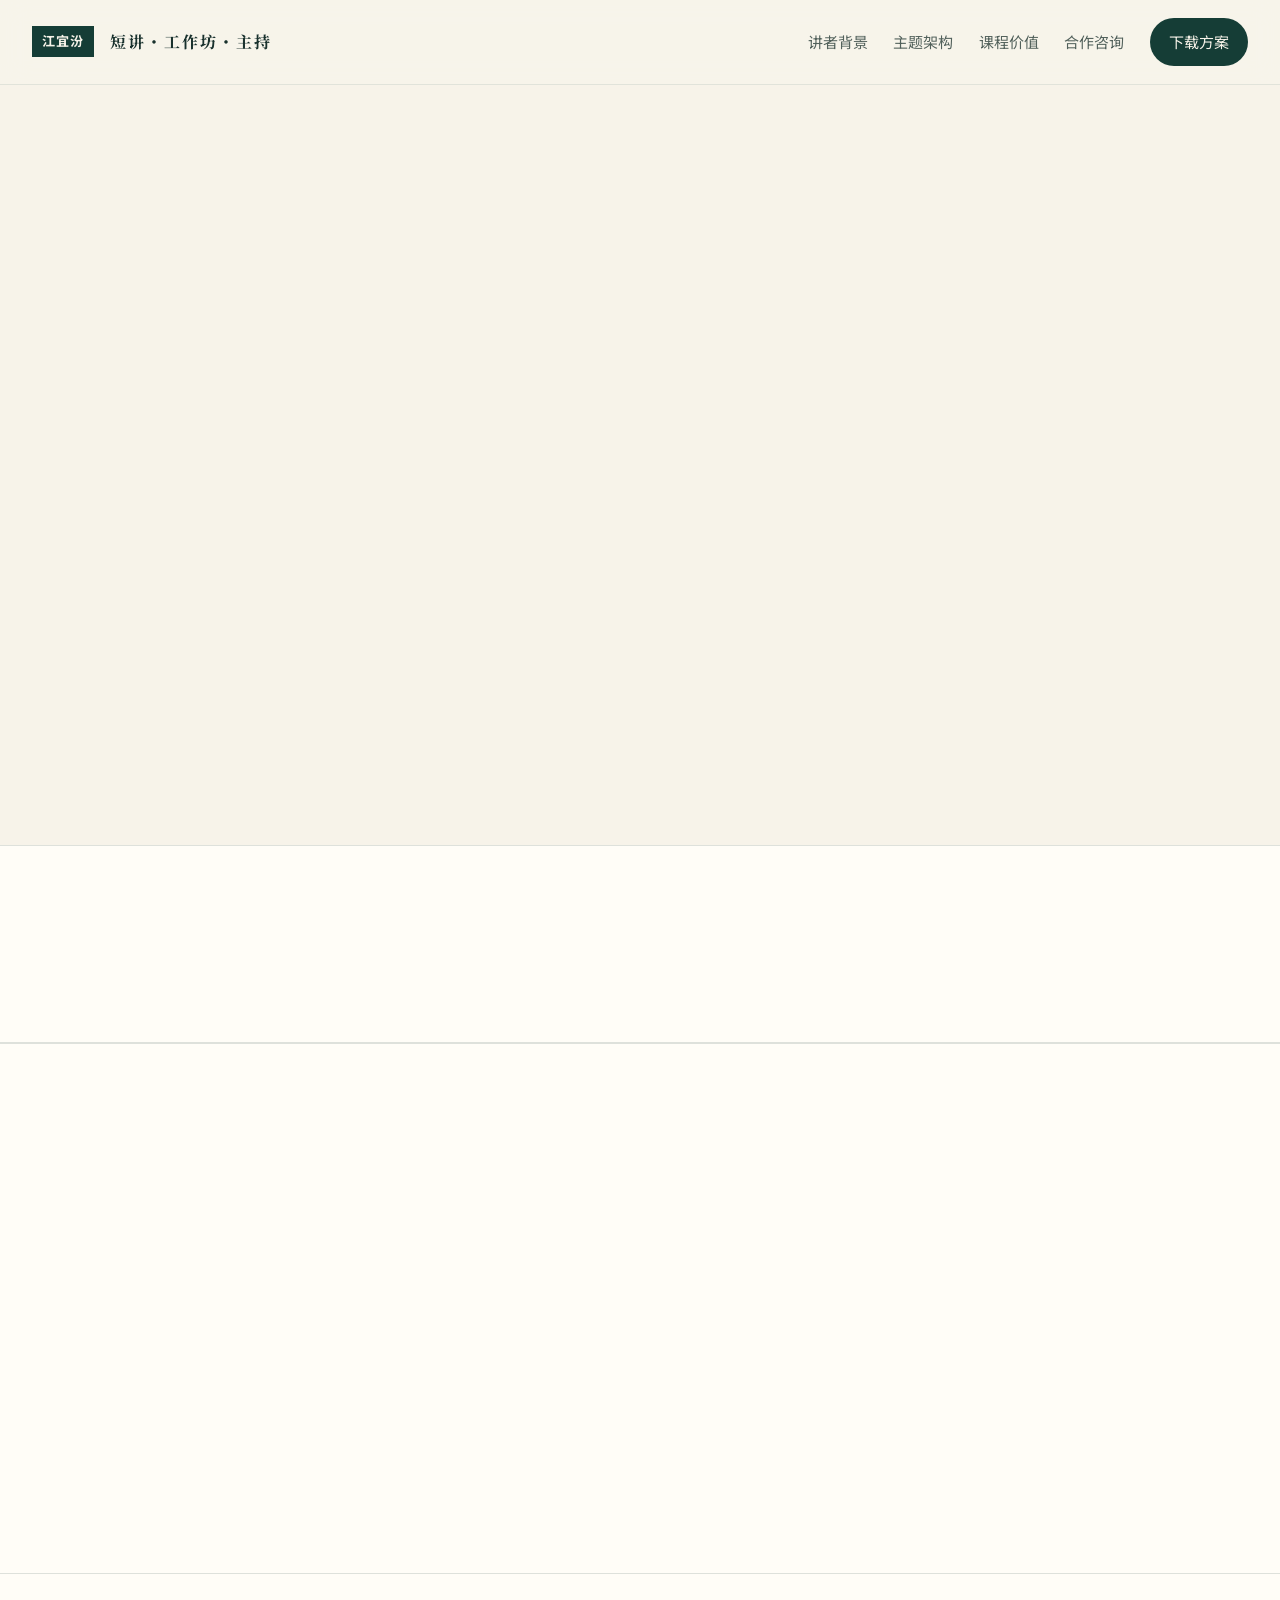
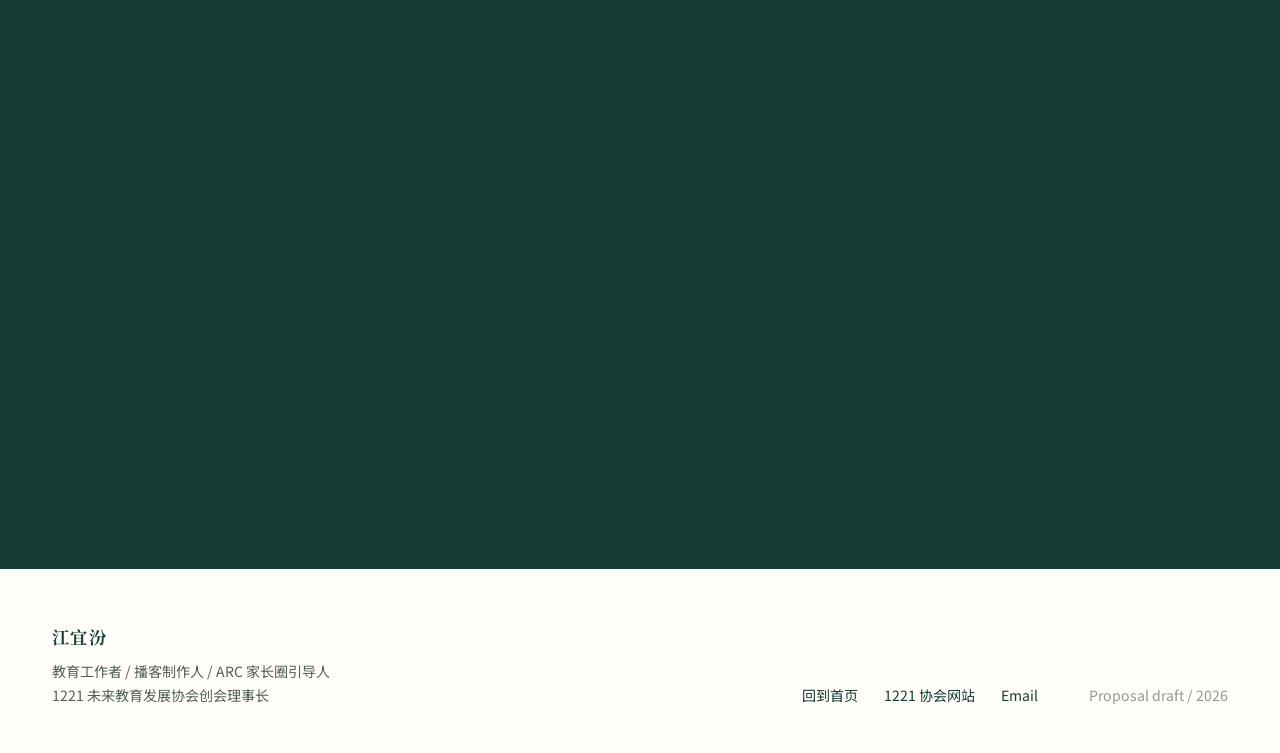
==== proposal.html @ 0368bd67 "Refine proposal hero and mainland copy" ====
<!doctype html>
<html lang="zh-Hans">
  <head>
    <meta charset="utf-8">
    <meta name="viewport" content="width=device-width, initial-scale=1">
    <meta name="description" content="江宜汾短讲与工作坊合作方案，包含 ARC × RECODE、亲子陪伴、自我成长、职场更新与女性自我觉醒主题。">
    <title>江宜汾短讲与工作坊合作方案</title>
    <link rel="preconnect" href="https://fonts.googleapis.com">
    <link rel="preconnect" href="https://fonts.gstatic.com" crossorigin>
    <link href="https://fonts.googleapis.com/css2?family=Noto+Sans+SC:wght@400;500;700;900&family=Noto+Sans+TC:wght@400;500;700;900&family=Noto+Serif+SC:wght@500;700;900&family=Noto+Serif+TC:wght@500;700;900&display=swap" rel="stylesheet">
    <link rel="stylesheet" href="styles.css?v=proposal">
    <script src="script.js" defer></script>
  </head>
  <body class="proposal-page">
    <header class="site-header">
      <a class="brand" href="index.html" aria-label="回到首页">
        <span class="brand-mark">江宜汾</span>
        <span class="brand-copy">短讲・工作坊・主持</span>
      </a>
      <button class="menu-toggle" type="button" aria-expanded="false" aria-controls="primary-nav">
        <span></span><span></span>
        <span class="sr-only">打开菜单</span>
      </button>
      <nav class="primary-nav" id="primary-nav" aria-label="主要导航">
        <a href="index.html#profile">讲者背景</a>
        <a href="#themes">主题架构</a>
        <a href="#value">课程价值</a>
        <a href="#contact">合作咨询</a>
        <a class="nav-button" href="江宜汾_大陸短講工作坊合作提案.docx" download>下载方案</a>
      </nav>
    </header>

    <main class="proposal-main">
      <section class="proposal-hero">
        <div class="proposal-hero-copy reveal">
          <p class="overline">PROPOSAL</p>
          <h1>江宜汾短讲与工作坊合作方案</h1>
          <p>以曾任新闻主播期间累积的现场判断、采访提问与公共表达能力为基础，面向亲子家庭、职场人士与女性成长社群，设计内在觉察、沟通表达与未来教育相关短讲和工作坊。</p>
          <div class="hero-actions">
            <a class="button primary" href="#themes">查看主题</a>
            <a class="button secondary" href="江宜汾_大陸短講工作坊合作提案.docx" download>下载 Word 方案</a>
          </div>
        </div>
        <figure class="proposal-hero-image reveal">
          <img src="工作照片/主播照.jpg" alt="江宜汾担任中视新闻主播">
          <figcaption>前台湾中视新闻主播，具备清楚表达、现场掌控与公共沟通经验。</figcaption>
        </figure>
      </section>

      <section class="proposal-summary">
        <article class="proposal-fact reveal">
          <span>方案主讲</span>
          <strong>江宜汾</strong>
        </article>
        <article class="proposal-fact reveal">
          <span>适合形式</span>
          <strong>60 至 90 分钟短讲／半天或全天工作坊</strong>
        </article>
        <article class="proposal-fact reveal">
          <span>核心方法</span>
          <strong>ARC × RECODE</strong>
        </article>
      </section>

      <section class="proposal-section proposal-intro">
        <div class="section-title reveal">
          <p class="overline">POSITIONING</p>
          <h2>从 Reaction 到 Creation 的内在转化工作坊</h2>
        </div>
        <div class="proposal-copy reveal">
          <p>本方案提供一组可单场落地、也可组合为三场系列的短讲或工作坊。内容回应内地城市中产与职场人群常见的三类需求：家长面对孩子教育、升学与未来变化的焦虑，职场人士面对高压、耗竭与转型的不确定感，以及女性在家庭、职场、亲密关系与自我之间的拉扯。</p>
          <p>三场工作坊可共用系列名称「ARC × RECODE 从 Reaction 到 Creation 的内在转化工作坊」。核心是协助参与者看见自己如何被旧模式推着走，辨识情绪反应、内在需要、核心恐惧、内在剧本与信念，进而重新拿回选择的自由。</p>
        </div>
      </section>

      <section class="proposal-section speaker-profile">
        <div class="section-title reveal">
          <p class="overline">SPEAKER</p>
          <h2>讲者简介</h2>
        </div>
        <div class="speaker-profile-grid">
          <div class="proposal-copy reveal">
            <p>江宜汾是前台湾中视新闻主播，曾任中国电视公司新闻部主播、专题组与财经组组长、文字记者，并担任《小资赚大钱》《进击大未来》等节目的制作人与主持人。新闻现场训练她在复杂信息中快速抓住重点、追问脉络、转译观点，也让她熟悉如何面向不同受众进行清楚而可信的公共沟通。</p>
            <p>离开新闻与媒体产业后，她持续把采访、叙事与沟通能力带入教育现场。现为 1221 未来教育发展协会创会理事长，主持与制作教育播客《无边界学习》，累积超过 100 集教育对话，并创办泰拉学校，陪伴大学生在真实世界中看见自己、理解他人，形成可行动的学习方向。</p>
          </div>
          <figure class="proposal-side-photo reveal">
            <img src="工作照片/sddefault.jpeg" alt="江宜汾担任电视节目制作人与主持人">
            <figcaption>新闻主播与节目制作／主持人的媒体经历，是课程中提问、叙事与转译能力的基础。</figcaption>
          </figure>
        </div>
      </section>

      <section class="proposal-section" id="themes">
        <div class="section-title reveal">
          <p class="overline">THEMES</p>
          <h2>主题架构与演讲或工作坊题目</h2>
        </div>
        <div class="proposal-audience-grid">
          <section class="audience-column reveal">
            <div class="audience-heading">
              <p>亲子／家长</p>
              <h3>教育焦虑与亲子陪伴</h3>
            </div>
            <article class="proposal-theme">
              <h4>我们都希望孩子赢，父母该怎么陪</h4>
              <span>从竞争、升学与未来焦虑切入，讨论父母如何从替孩子安排，转向支持孩子长出能力，并结合未来趋势与 ARC 觉察练习。</span>
            </article>
            <article class="proposal-theme">
              <h4>孩子真正让你生气的，往往不是他做错了什么</h4>
              <span>从亲子冲突切入，带家长看见自己的情绪、内在需要、恐惧与内在剧本，理解为什么爱常常会变成控制。</span>
            </article>
            <article class="proposal-theme">
              <h4>未来越不确定，父母越需要学会放手吗</h4>
              <span>从 AI、教育变化与不确定感切入，讨论放手不是不管，而是如何建立信任、边界与支持，让孩子具备自主、选择与承担的能力。</span>
            </article>
          </section>
          <section class="audience-column reveal">
            <div class="audience-heading">
              <p>一般成人／自我成长与沟通</p>
              <h3>职场压力与内在更新</h3>
            </div>
            <article class="proposal-theme">
              <h4>高压职场人的自我更新 从耗竭到有方向感</h4>
              <span>回应内卷、倦怠、年龄焦虑、转型与人生下半场的不安，帮助参与者辨识反复出现的情绪与选择模式。</span>
            </article>
            <article class="proposal-theme">
              <h4>活得更清楚 看见真正影响你选择的内在力量</h4>
              <span>从生活与关系中反复出现的反应模式切入，带参与者看见内在需要、恐惧、剧本与信念，重新获得选择的自由。</span>
            </article>
            <article class="proposal-theme">
              <h4>不再被情绪推着走 成人关系里的觉察与沟通练习</h4>
              <span>适合想改善职场、人际与亲密关系的成人，练习辨识情绪背后的信息，从防卫、逃避或讨好回到清楚表达。</span>
            </article>
          </section>
          <section class="audience-column reveal">
            <div class="audience-heading">
              <p>女性自我觉醒</p>
              <h3>角色期待与自我选择</h3>
            </div>
            <article class="proposal-theme">
              <h4>从优秀到自在 现代女性的身份重整与自我成长</h4>
              <span>回应女性在职场、家庭、亲密关系、母职与自我之间的拉扯，重新梳理价值与选择。</span>
            </article>
            <article class="proposal-theme">
              <h4>你现在过的人生 真的是你自己选的吗</h4>
              <span>陪伴女性看见长期扮演角色、满足期待与压抑需要背后的内在剧本，从外在期待回到内在支持。</span>
            </article>
            <article class="proposal-theme">
              <h4>停止内耗的温柔练习 女性如何重整关系与自我边界</h4>
              <span>从关系拉扯、责任感与自我怀疑切入，协助女性辨识「我应该」「我不能」「我只能」如何影响人生选择。</span>
            </article>
          </section>
        </div>
      </section>

      <section class="proposal-section proposal-value" id="value">
        <div class="section-title reveal">
          <p class="overline">VALUE</p>
          <h2>主播经历如何转化为课程价值</h2>
        </div>
        <div class="value-grid">
          <article class="value-item reveal">
            <h3>现场判断</h3>
            <p>新闻工作要求在有限时间内掌握重点，课程会把这项能力转化为面对复杂信息时的整理与判断方法。</p>
          </article>
          <article class="value-item reveal">
            <h3>采访提问</h3>
            <p>从如何问出关键问题开始，带领学员练习观察、追问、倾听与重新组织信息。</p>
          </article>
          <article class="value-item reveal">
            <h3>公共表达</h3>
            <p>主播与主持经验让表达不只追求流畅，更重视可信度、结构与受众理解。</p>
          </article>
          <article class="value-item reveal">
            <h3>跨界转译</h3>
            <p>从新闻、整合营销、餐饮创业到教育倡议，形成能与家庭、企业与公益组织对话的跨界语言。</p>
          </article>
        </div>
      </section>

      <section class="proposal-section credentials-strip">
        <div class="section-title reveal">
          <p class="overline">BACKGROUND</p>
          <h2>相关经历与学历</h2>
        </div>
        <ul class="proposal-credentials reveal">
          <li>台湾中视新闻部主播、专题组与财经组组长、文字记者</li>
          <li>《小资赚大钱》《进击大未来》节目制作人与主持人</li>
          <li>1221 未来教育发展协会创会理事长</li>
          <li>教育播客《无边界学习》制作人与主持人，累积超过 100 集教育对话</li>
          <li>致理科技大学兼职讲师、长庚医学大学兼职讲师</li>
          <li>Oxford Brookes University MA in Electronic Media</li>
          <li>台湾政治大学外交学系</li>
        </ul>
      </section>

      <section class="proposal-contact" id="contact">
        <div class="proposal-contact-copy reveal">
          <p class="overline">NEXT STEP</p>
          <h2>可根据主办方受众，调整为单场短讲或系列工作坊。</h2>
          <p>若主办方以家长为主要受众，可聚焦教育焦虑、亲子冲突与未来能力；若以企业或城市职场人士为主要受众，可聚焦高压职场、耗竭与人生方向感；若以女性社群为主要受众，可聚焦角色期待、关系拉扯与自我选择。</p>
          <div class="hero-actions">
            <a class="button light" href="江宜汾_大陸短講工作坊合作提案.docx" download>下载完整方案</a>
            <a class="button outline-light" href="mailto:evachiang0803@gmail.com">合作咨询</a>
          </div>
        </div>
      </section>
    </main>

    <footer class="site-footer">
      <div>
        <p class="footer-title">江宜汾</p>
        <p>教育工作者 / 播客制作人 / ARC 家长圈引导人<br>1221 未来教育发展协会创会理事长</p>
      </div>
      <div class="footer-links">
        <a href="index.html">回到首页</a>
        <a href="https://1221.org.tw/" target="_blank" rel="noopener">1221 协会网站</a>
        <a href="mailto:evachiang0803@gmail.com">Email</a>
      </div>
      <p class="copyright">Proposal draft / 2026</p>
    </footer>
  </body>
</html>
---- styles.css ----
:root {
  --cream: #f7f3e9;
  --paper: #fffdf7;
  --forest: #153d36;
  --pine: #285548;
  --leaf: #63775e;
  --clay: #bc684c;
  --sun: #e6c47d;
  --mist: #e2e7dc;
  --line: rgba(21, 61, 54, 0.14);
  --text: #19312d;
  --muted: #52615b;
  --serif: "Noto Serif TC", "Songti TC", serif;
  --sans: "Noto Sans TC", system-ui, sans-serif;
  --max: 1240px;
}

* {
  box-sizing: border-box;
}

html {
  scroll-behavior: smooth;
}

[id] {
  scroll-margin-top: 76px;
}

body {
  margin: 0;
  color: var(--text);
  background: var(--cream);
  font-family: var(--sans);
  line-height: 1.7;
}

main {
  display: flex;
  flex-direction: column;
}

main > .hero,
main > .metrics {
  order: 0;
}

main > #parents {
  order: 1;
}

main > .line-banner {
  order: 2;
}

main > #podcast {
  order: 3;
}

main > #terra {
  order: 4;
}

main > #teaching {
  order: 5;
}

main > #speaking {
  order: 6;
}

main > #media-moments {
  order: 7;
}

main > #profile {
  order: 8;
}

main > #credentials {
  order: 9;
}

main > #collaboration {
  order: 10;
}

a {
  color: inherit;
  text-decoration: none;
}

img {
  display: block;
  max-width: 100%;
}

h1,
h2,
h3,
p {
  margin: 0;
}

.sr-only {
  position: absolute;
  width: 1px;
  height: 1px;
  padding: 0;
  margin: -1px;
  overflow: hidden;
  clip-path: inset(50%);
  white-space: nowrap;
}

.site-header {
  position: sticky;
  z-index: 20;
  top: 0;
  display: flex;
  align-items: center;
  justify-content: space-between;
  gap: 24px;
  padding: 18px max(calc((100vw - var(--max)) / 2), 32px);
  border-bottom: 1px solid rgba(21, 61, 54, 0.09);
  background: rgba(247, 243, 233, 0.89);
  backdrop-filter: blur(14px);
}

.brand {
  display: flex;
  align-items: center;
  gap: 16px;
  font-weight: 700;
}

.brand-mark {
  padding: 4px 10px 5px;
  color: var(--cream);
  background: var(--forest);
  font-size: 0.82rem;
  letter-spacing: 0.08em;
}

.brand-copy {
  font-family: var(--serif);
  letter-spacing: 0.12em;
}

.primary-nav {
  display: flex;
  align-items: center;
  gap: clamp(16px, 2vw, 34px);
  color: var(--muted);
  font-size: 0.94rem;
}

.primary-nav a:hover,
.footer-links a:hover {
  color: var(--clay);
}

.nav-button {
  padding: 11px 19px;
  border-radius: 999px;
  color: var(--cream) !important;
  background: var(--forest);
}

.menu-toggle {
  display: none;
  padding: 9px;
  border: 0;
  background: transparent;
}

.menu-toggle span:not(.sr-only) {
  display: block;
  width: 25px;
  height: 1px;
  margin: 7px 0;
  background: var(--forest);
}

.overline {
  margin-bottom: 18px;
  color: var(--clay);
  font-size: 0.73rem;
  font-weight: 700;
  letter-spacing: 0.27em;
}

.hero {
  display: grid;
  grid-template-columns: minmax(390px, 0.95fr) minmax(430px, 1fr);
  gap: clamp(48px, 8vw, 96px);
  align-items: center;
  max-width: var(--max);
  min-height: calc(100vh - 78px);
  margin: auto;
  padding: clamp(64px, 8vw, 100px) 32px;
}

.hero h1 {
  margin-bottom: 28px;
  font-family: var(--serif);
  font-size: clamp(3rem, 4.55vw, 4.35rem);
  font-weight: 900;
  line-height: 1.3;
  letter-spacing: 0.035em;
}

.hero-name {
  margin-bottom: 21px;
  color: var(--forest);
  font-family: var(--serif);
  font-size: clamp(1.18rem, 1.7vw, 1.38rem);
  font-weight: 700;
  letter-spacing: 0.28em;
}

.hero h1 span {
  color: var(--clay);
}

.hero-intro {
  max-width: 490px;
  color: var(--muted);
  font-size: clamp(1.02rem, 1.4vw, 1.12rem);
  line-height: 2;
}

.hero-actions,
.button-row {
  display: flex;
  flex-wrap: wrap;
  align-items: center;
  gap: 18px;
  margin-top: 40px;
}

.button {
  display: inline-flex;
  align-items: center;
  justify-content: center;
  min-height: 52px;
  padding: 12px 28px;
  border-radius: 999px;
  font-size: 0.95rem;
  font-weight: 500;
  transition: transform 180ms ease, background 180ms ease, color 180ms ease;
}

.button:hover:not(.disabled) {
  transform: translateY(-2px);
}

.button.primary {
  color: var(--cream);
  background: var(--forest);
}

.button.secondary {
  border: 1px solid var(--forest);
  color: var(--forest);
}

.button.light {
  color: var(--forest);
  background: var(--cream);
}

.button.outline-light {
  border: 1px solid rgba(247, 243, 233, 0.6);
  color: var(--cream);
}

.button.disabled {
  cursor: default;
  opacity: 0.52;
}

.hero-portrait {
  position: relative;
  display: flex;
  align-items: flex-end;
  justify-content: center;
  overflow: hidden;
  min-height: 590px;
  padding: 46px 72px 0;
  background: var(--mist);
}

.hero-portrait::before {
  position: absolute;
  top: 44px;
  right: 42px;
  bottom: 80px;
  left: 42px;
  border: 1px solid rgba(21, 61, 54, 0.13);
  border-radius: 50%;
  content: "";
}

.hero-portrait::after {
  position: absolute;
  right: -52px;
  bottom: -62px;
  width: 232px;
  height: 232px;
  border-radius: 50%;
  background: var(--sun);
  content: "";
}

.hero-portrait > img {
  position: absolute;
  z-index: 2;
  inset: 48px 62px 0;
  width: calc(100% - 124px);
  height: calc(100% - 48px);
  object-fit: cover;
  object-position: 22% center;
  filter: saturate(0.9) contrast(1.02);
}

.portrait-card {
  position: absolute;
  z-index: 3;
  right: 34px;
  bottom: 34px;
  min-width: 213px;
  padding: 21px 22px;
  color: var(--cream);
  background: var(--forest);
}

.portrait-avatar {
  width: 49px;
  height: 49px;
  margin-bottom: 13px;
  border-radius: 50%;
  object-fit: cover;
  object-position: center top;
}

.portrait-card p {
  color: var(--sun);
  font-size: 0.78rem;
  font-weight: 700;
  letter-spacing: 0.22em;
}

.portrait-card strong {
  display: block;
  margin: 8px 0 6px;
  font-family: var(--serif);
  font-size: 1.3rem;
  letter-spacing: 0.08em;
}

.portrait-card span {
  color: rgba(247, 243, 233, 0.74);
  font-size: 0.82rem;
  line-height: 1.75;
}

.metrics {
  display: grid;
  grid-template-columns: repeat(4, 1fr);
  max-width: var(--max);
  margin: 0 auto;
  padding: 0 32px 82px;
}

.metric {
  display: flex;
  align-items: center;
  gap: clamp(14px, 2vw, 28px);
  padding: 22px clamp(14px, 3vw, 38px);
  border-left: 1px solid var(--line);
}

.metric:last-child {
  border-right: 1px solid var(--line);
}

.metric strong {
  color: var(--forest);
  font-family: var(--serif);
  font-size: clamp(2.4rem, 4vw, 3.55rem);
  font-weight: 700;
  line-height: 1;
}

.metric strong small {
  color: var(--clay);
  font-size: 0.52em;
}

.metric span {
  color: var(--muted);
  font-size: 0.92rem;
  line-height: 1.7;
}

.section {
  max-width: var(--max);
  margin: auto;
  padding: clamp(76px, 9vw, 120px) 32px;
}

.section-title {
  display: flex;
  justify-content: space-between;
  margin-bottom: 58px;
}

.section-title h2,
.teaching-intro h2,
.parents-copy h2,
.terra-header h2,
.profile .section-title h2,
.collaboration h2 {
  font-family: var(--serif);
  font-size: clamp(2rem, 3.45vw, 3rem);
  line-height: 1.58;
  letter-spacing: 0.06em;
}

.work {
  border-top: 1px solid var(--line);
}

.work-grid {
  display: grid;
  grid-template-columns: repeat(6, 1fr);
  gap: 17px;
}

.work-card {
  grid-column: span 3;
  min-height: 355px;
  padding: 29px 27px;
  transition: transform 240ms ease;
}

.work-card:nth-child(-n + 3) {
  grid-column: span 2;
}

.work-card:hover {
  transform: translateY(-6px);
}

.work-card .number {
  margin-bottom: 72px;
  font-size: 0.75rem;
  letter-spacing: 0.16em;
}

.work-card h3 {
  margin-bottom: 18px;
  font-family: var(--serif);
  font-size: 1.36rem;
  letter-spacing: 0.06em;
}

.work-card p:not(.number) {
  min-height: 94px;
  color: rgba(25, 49, 45, 0.78);
}

.work-card a {
  font-size: 0.91rem;
  font-weight: 500;
}

.work-card a::after {
  margin-left: 12px;
  content: "->";
}

.card-teaching {
  background: #e4e8dc;
}

.card-media {
  background: #d8e6df;
}

.card-parents {
  background: #f0e2d8;
}

.card-future {
  color: var(--cream);
  background: var(--forest);
}

.card-future p:not(.number) {
  color: rgba(247, 243, 233, 0.78);
}

.card-speaking {
  background: #eddfd4;
}

.profile {
  border-top: 1px solid var(--line);
}

.profile-grid {
  display: grid;
  grid-template-columns: 1.12fr 0.88fr 0.9fr;
  gap: 16px;
}

.profile-card,
.profile-photo {
  padding: clamp(26px, 4vw, 38px);
  border: 1px solid var(--line);
  background: rgba(255, 255, 255, 0.34);
}

.profile-photo {
  display: flex;
  flex-direction: column;
  gap: 20px;
  margin: 0;
  padding: 16px;
}

.profile-photo img {
  display: block;
  width: 100%;
  aspect-ratio: 4 / 3;
  object-fit: cover;
  object-position: center;
}

.profile-photo figcaption {
  display: grid;
  gap: 8px;
  padding: 0 8px 8px;
}

.profile-photo strong {
  color: var(--forest);
  font-family: var(--serif);
  font-size: 1.08rem;
  letter-spacing: 0.06em;
}

.profile-photo span {
  color: var(--muted);
  font-size: 0.92rem;
  line-height: 1.75;
}

.profile-media {
  display: grid;
  gap: 16px;
}

.profile-media .profile-photo {
  min-height: 0;
}

.profile-media .profile-photo img {
  aspect-ratio: 16 / 9.4;
}

.profile-media .profile-photo:nth-child(2) img {
  object-position: center;
}

.profile-label {
  margin-bottom: 26px;
  color: var(--clay);
  font-size: 0.75rem;
  font-weight: 700;
  letter-spacing: 0.18em;
  text-transform: uppercase;
}

.profile-card ul {
  display: grid;
  gap: 16px;
  padding: 0;
  list-style: none;
}

.profile-card li {
  position: relative;
  padding-left: 22px;
  color: var(--forest);
  line-height: 1.8;
}

.profile-card li::before {
  position: absolute;
  top: 0.82em;
  left: 0;
  width: 7px;
  height: 7px;
  border-radius: 999px;
  background: var(--clay);
  content: "";
}

.media-moments {
  border-top: 1px solid var(--line);
}

.moments-grid {
  display: grid;
  grid-template-columns: repeat(3, minmax(0, 1fr));
  gap: clamp(12px, 2vw, 20px);
  align-items: start;
  max-width: 720px;
  margin-left: auto;
}

.moment-card {
  position: relative;
  margin: 0;
  overflow: hidden;
  background: var(--mist);
}

.moment-card:nth-child(2) {
  transform: none;
}

.moment-large {
  grid-column: auto;
}

.moment-tall {
  grid-column: auto;
}

.moment-wide {
  grid-column: auto;
  margin-top: 0;
}

.moment-card img {
  width: 100%;
  height: 100%;
  min-height: 0;
  object-fit: cover;
  filter: saturate(0.92) contrast(1.02);
}

.moment-large img {
  aspect-ratio: 4 / 3.15;
  object-position: center;
}

.moment-tall img {
  aspect-ratio: 4 / 3.15;
  object-position: 60% 28%;
}

.moment-card:not(.moment-large):not(.moment-tall):not(.moment-wide) img {
  aspect-ratio: 4 / 3.25;
}

.moment-wide img {
  aspect-ratio: 4 / 3.15;
  object-position: 28% center;
}

.moment-card figcaption {
  position: absolute;
  right: 0;
  bottom: 0;
  left: 0;
  display: grid;
  gap: 4px;
  padding: 18px 16px 14px;
  color: var(--cream);
  background: linear-gradient(to top, rgba(12, 30, 27, 0.82), rgba(12, 30, 27, 0));
}

.moment-card strong {
  font-family: var(--serif);
  font-size: 0.98rem;
  letter-spacing: 0.06em;
}

.moment-card span {
  color: rgba(247, 243, 233, 0.78);
  font-size: 0.82rem;
  line-height: 1.55;
}

.credentials {
  border-top: 1px solid var(--line);
}

.credential-showcase {
  display: grid;
  grid-template-columns: 1.08fr 0.92fr;
  gap: 18px;
}

.credential-card {
  min-height: 0;
  padding: 25px 24px 27px;
  border: 1px solid var(--line);
  background: rgba(255, 255, 255, 0.36);
}

.credential-feature {
  color: var(--cream);
  background: var(--forest);
}

.credential-card img {
  display: block;
  width: 100%;
  aspect-ratio: 4 / 2.65;
  margin-bottom: 24px;
  border: 1px solid rgba(25, 49, 45, 0.12);
  background: #fff;
  object-fit: contain;
  object-position: center;
}

.credential-card:not(.credential-feature) img {
  object-position: center 44%;
}

.credential-number {
  margin-bottom: 18px;
  color: var(--clay);
  font-size: 0.72rem;
  letter-spacing: 0.18em;
}

.credential-feature .credential-number {
  color: var(--sun);
}

.credential-card h3 {
  max-width: 520px;
  margin-bottom: 12px;
  font-family: var(--serif);
  font-size: clamp(1.22rem, 1.8vw, 1.48rem);
  line-height: 1.42;
  letter-spacing: 0.03em;
}

.credential-zh {
  margin-bottom: 20px;
  color: var(--clay);
  font-weight: 500;
}

.credential-feature .credential-zh {
  color: var(--sun);
}

.credential-card span {
  color: var(--muted);
  font-size: 0.78rem;
  line-height: 1.6;
}

.credential-feature span {
  color: rgba(247, 243, 233, 0.68);
}

.credential-list {
  margin-top: 18px;
  padding: clamp(24px, 3vw, 34px);
  border: 1px solid var(--line);
  background: rgba(255, 255, 255, 0.28);
}

.credential-list h3 {
  margin-bottom: 20px;
  font-family: var(--serif);
  font-size: 1.14rem;
  letter-spacing: 0.06em;
}

.credential-list ul {
  display: grid;
  gap: 0;
  padding: 0;
  list-style: none;
}

.credential-list li {
  display: grid;
  grid-template-columns: minmax(0, 1.18fr) minmax(180px, 0.82fr);
  gap: 20px;
  padding: 15px 0;
  border-top: 1px solid var(--line);
}

.credential-list strong {
  color: var(--forest);
  font-family: var(--serif);
  font-size: 1rem;
  line-height: 1.55;
}

.credential-list span {
  color: var(--muted);
  font-size: 0.86rem;
  line-height: 1.65;
}

.teaching {
  display: grid;
  grid-template-columns: 0.84fr 1.1fr;
  gap: clamp(48px, 8vw, 102px);
  align-items: start;
}

.teaching-intro {
  position: sticky;
  top: 120px;
}

.teaching-intro > p:last-child {
  margin-top: 27px;
  color: var(--muted);
  line-height: 2;
}

.teaching-gallery {
  display: grid;
  grid-template-columns: 1fr 0.82fr;
  gap: 12px;
  align-items: end;
  margin-top: 40px;
}

.teaching-photo {
  margin: 0;
}

.teaching-photo img {
  width: 100%;
  aspect-ratio: 4 / 5.1;
  object-fit: cover;
  object-position: center;
}

.teaching-photo.feature img {
  aspect-ratio: 4 / 5.8;
  object-position: 18% center;
}

.teaching-photo.interview img {
  object-position: 14% center;
}

.teaching-photo figcaption {
  padding: 12px 2px 0;
}

.teaching-photo strong {
  display: block;
  color: var(--forest);
  font-family: var(--serif);
  font-size: 0.9rem;
  font-weight: 700;
}

.teaching-photo span {
  display: block;
  margin-top: 4px;
  color: var(--muted);
  font-size: 0.74rem;
  line-height: 1.55;
}

.course {
  padding: 31px 0 37px;
  border-top: 1px solid var(--line);
}

.course:last-child {
  border-bottom: 1px solid var(--line);
}

.course-school {
  margin-bottom: 12px;
  color: var(--clay);
  font-size: 0.91rem;
  font-weight: 500;
}

.course h3 {
  font-family: var(--serif);
  font-size: clamp(1.42rem, 2vw, 1.65rem);
  font-weight: 700;
  letter-spacing: 0.06em;
}

.course-pair {
  display: grid;
  gap: 18px;
}

.course-subtitle {
  margin-top: 8px;
  color: var(--muted);
  font-size: 0.82rem;
  line-height: 1.7;
}

.status {
  margin-top: 9px;
  color: var(--muted);
  font-size: 0.87rem;
}

.tags {
  display: flex;
  flex-wrap: wrap;
  gap: 9px;
  margin-top: 27px;
}

.tags span {
  padding: 7px 14px;
  border: 1px solid var(--line);
  border-radius: 999px;
  color: var(--muted);
  font-size: 0.84rem;
}

.speaking {
  display: grid;
  grid-template-columns: 0.76fr 1.12fr;
  gap: clamp(48px, 8vw, 95px);
  align-items: center;
  border-top: 1px solid var(--line);
}

.speaking-copy h2 {
  margin-bottom: 22px;
  font-family: var(--serif);
  font-size: clamp(2rem, 3.45vw, 3rem);
  line-height: 1.58;
  letter-spacing: 0.06em;
}

.speaking-lead {
  margin-bottom: 20px;
  color: var(--clay);
  font-family: var(--serif);
  font-size: clamp(1.25rem, 2vw, 1.55rem);
  line-height: 1.75;
  letter-spacing: 0.07em;
}

.speaking-copy > p:not(.overline):not(.speaking-lead) {
  color: var(--muted);
  line-height: 2;
}

.speaking-themes {
  display: flex;
  flex-wrap: wrap;
  gap: 9px;
  margin-top: 34px;
}

.speaking-themes span {
  padding: 8px 16px;
  border: 1px solid var(--line);
  border-radius: 999px;
  color: var(--muted);
  font-size: 0.86rem;
}

.speaking-visuals {
  display: grid;
  grid-template-columns: minmax(0, 1fr) minmax(0, 1fr) minmax(170px, 0.62fr);
  gap: 16px;
  align-items: end;
}

.speaking-visuals figure {
  margin: 0;
}

.speaking-photo img {
  width: 100%;
  aspect-ratio: 1 / 0.9;
  object-fit: cover;
  object-position: center;
}

.speaking-photo:nth-child(2) img {
  object-position: 34% center;
}

.speaking-photo figcaption {
  padding-top: 12px;
  color: var(--muted);
  font-size: 0.82rem;
}

.speaking-poster img {
  width: 100%;
  aspect-ratio: 1 / 1.42;
  object-fit: cover;
  object-position: top center;
}

.podcast {
  display: grid;
  grid-template-columns: minmax(370px, 0.92fr) minmax(410px, 1fr);
  gap: clamp(52px, 9vw, 110px);
  padding: clamp(76px, 10vw, 120px) max(calc((100vw - var(--max)) / 2 + 32px), 32px);
  color: var(--cream);
  background: var(--forest);
}

.podcast-copy h2 {
  margin-bottom: 20px;
  font-family: var(--serif);
  font-size: clamp(2.3rem, 4vw, 3.45rem);
  letter-spacing: 0.1em;
}

.podcast-lead {
  margin-bottom: 22px;
  color: var(--sun);
  font-size: 1.13rem;
}

.podcast-copy > p:last-of-type {
  color: rgba(247, 243, 233, 0.72);
  line-height: 2;
}

.text-link {
  border-bottom: 1px solid rgba(247, 243, 233, 0.54);
  font-size: 0.94rem;
}

.guest-gallery {
  display: grid;
  grid-template-columns: repeat(2, 1fr);
  gap: 12px;
  margin-top: 55px;
}

.guest-gallery figure {
  margin: 0;
}

.guest-gallery img {
  width: 100%;
  aspect-ratio: 1 / 1.05;
  object-fit: cover;
  object-position: center 68%;
}

.guest-gallery figcaption {
  padding-top: 10px;
  color: rgba(247, 243, 233, 0.64);
  font-size: 0.76rem;
  line-height: 1.65;
}

.audio-display {
  padding: clamp(26px, 4vw, 43px);
  border: 1px solid rgba(247, 243, 233, 0.17);
  background: rgba(247, 243, 233, 0.04);
}

.audio-title {
  display: flex;
  align-items: center;
  gap: 12px;
  color: rgba(247, 243, 233, 0.72);
  font-size: 0.86rem;
  letter-spacing: 0.1em;
}

.live-dot {
  width: 8px;
  height: 8px;
  border-radius: 50%;
  background: var(--clay);
}

.audio-feature {
  display: flex;
  align-items: center;
  justify-content: center;
  gap: 22px;
  min-height: 268px;
  margin: 31px 0;
  overflow: hidden;
  background: rgba(0, 0, 0, 0.1);
}

.audio-feature img {
  width: 100%;
  height: 350px;
  object-fit: cover;
  object-position: center 67%;
}

.reels-heading {
  display: flex;
  align-items: baseline;
  justify-content: space-between;
  margin-bottom: 15px;
  color: rgba(247, 243, 233, 0.48);
  font-size: 0.73rem;
  letter-spacing: 0.24em;
}

.reels-heading p {
  color: var(--cream);
  font-family: var(--serif);
  font-size: 1rem;
  letter-spacing: 0.12em;
}

.short-video-grid {
  display: grid;
  grid-template-columns: repeat(2, 1fr);
  gap: 14px;
}

.short-video {
  margin: 0;
  padding: 10px 10px 15px;
  border: 1px solid rgba(247, 243, 233, 0.14);
}

.short-video video {
  display: block;
  width: 100%;
  aspect-ratio: 9 / 16;
  margin-bottom: 12px;
  background: #0c1f1b;
  object-fit: cover;
}

.short-video p {
  margin-bottom: 7px;
  color: var(--sun);
  font-size: 0.72rem;
  letter-spacing: 0.2em;
}

.short-video h3 {
  font-family: var(--serif);
  font-size: 0.92rem;
  font-weight: 500;
  line-height: 1.7;
  letter-spacing: 0.07em;
}

.reel-more {
  display: flex;
  flex-wrap: wrap;
  align-items: center;
  gap: 16px;
  margin-top: 19px;
  color: rgba(247, 243, 233, 0.53);
  font-size: 0.76rem;
}

.reel-more span {
  color: var(--sun);
  letter-spacing: 0.17em;
}

.reel-more a {
  border-bottom: 1px solid rgba(247, 243, 233, 0.32);
  color: rgba(247, 243, 233, 0.75);
}

.parents {
  display: grid;
  grid-template-columns: 0.74fr 1fr;
  gap: clamp(46px, 8vw, 92px);
  align-items: start;
}

.parents-gallery {
  position: relative;
  max-width: 455px;
}

.parents-gallery img {
  aspect-ratio: 4 / 4.05;
  object-fit: cover;
  object-position: 56% center;
}

.gallery-caption {
  position: absolute;
  right: -34px;
  bottom: -28px;
  max-width: 295px;
  padding: 25px 30px;
  color: var(--cream);
  background: var(--forest);
  font-family: var(--serif);
  letter-spacing: 0.07em;
}

.gallery-caption strong {
  font-size: 1.3rem;
}

.parents-copy .lead {
  margin: 22px 0 14px;
  color: var(--clay);
  font-family: var(--serif);
  font-size: 1.2rem;
}

.parents-copy .lead + p {
  color: var(--muted);
}

.parent-themes {
  display: grid;
  grid-template-columns: repeat(2, 1fr);
  gap: 10px;
  margin: 36px 0;
}

.parent-themes p {
  padding: 15px 17px;
  background: var(--paper);
  font-size: 0.9rem;
}

.recode-note {
  margin: -4px 0 36px;
  padding: clamp(22px, 3vw, 30px);
  border-left: 3px solid var(--clay);
  background: color-mix(in srgb, var(--paper) 82%, var(--cream));
}

.recode-label {
  margin-bottom: 12px;
  color: var(--clay);
  font-size: 0.72rem;
  font-weight: 700;
  letter-spacing: 0.18em;
}

.recode-note h3 {
  margin-bottom: 12px;
  font-family: var(--serif);
  font-size: clamp(1.25rem, 2vw, 1.55rem);
  line-height: 1.6;
  letter-spacing: 0.06em;
}

.recode-note p:last-child {
  color: var(--muted);
  font-size: 0.94rem;
  line-height: 2;
}

.registration {
  display: grid;
  grid-template-columns: 168px 1fr;
  gap: 25px;
  padding: 25px;
  border: 1px solid var(--line);
  background: var(--paper);
}

.registration-qr {
  display: block;
  width: 168px;
  height: 168px;
  padding: 6px;
  border: 1px solid var(--line);
  background: #fff;
  object-fit: contain;
}

.registration h3 {
  margin-bottom: 8px;
  font-family: var(--serif);
  font-size: 1.2rem;
}

.registration p {
  margin-bottom: 17px;
  color: var(--muted);
  font-size: 0.88rem;
  line-height: 1.75;
}

.registration .scan-note {
  margin-bottom: 0;
  color: var(--forest);
  font-weight: 500;
}

.registration .button {
  min-height: 43px;
  padding: 9px 19px;
  font-size: 0.86rem;
}

.parent-actions {
  display: flex;
  flex-wrap: wrap;
  gap: 12px;
  margin: 18px 0 16px;
}

.line-banner {
  display: flex;
  align-items: center;
  justify-content: space-between;
  gap: 42px;
  max-width: calc(var(--max) - 64px);
  margin: 0 auto clamp(80px, 10vw, 118px);
  padding: clamp(34px, 5vw, 48px) clamp(30px, 5vw, 55px);
  background: var(--mist);
}

.line-banner h2 {
  font-family: var(--serif);
  font-size: clamp(1.45rem, 2.55vw, 2rem);
  line-height: 1.55;
  letter-spacing: 0.06em;
}

.line-actions {
  display: flex;
  align-items: center;
  gap: 22px;
}

.line-qr {
  display: block;
  width: 128px;
  height: 128px;
  padding: 5px;
  background: #fff;
  object-fit: contain;
}

.line-actions p {
  color: var(--muted);
  font-size: 0.89rem;
  line-height: 1.8;
}

.terra {
  position: relative;
  overflow: hidden;
  padding: clamp(85px, 10vw, 125px) max(calc((100vw - var(--max)) / 2 + 32px), 32px);
  color: var(--cream);
  background: #25483f;
}

.terra::after {
  position: absolute;
  top: -120px;
  right: -10vw;
  width: min(600px, 60vw);
  height: min(600px, 60vw);
  border: 1px solid rgba(230, 196, 125, 0.2);
  border-radius: 48% 52% 58% 42%;
  transform: rotate(18deg);
  box-shadow:
    0 0 0 48px rgba(230, 196, 125, 0.03),
    0 0 0 96px rgba(230, 196, 125, 0.025);
  content: "";
}

.terra-header {
  position: relative;
  z-index: 1;
  max-width: 720px;
}

.terra-logo {
  width: min(210px, 54vw);
  margin-bottom: 28px;
  border-radius: 999px;
  mix-blend-mode: screen;
}

.terra-header h2 {
  margin-bottom: 23px;
}

.terra-header > p:not(.overline) {
  max-width: 590px;
  color: rgba(247, 243, 233, 0.74);
  line-height: 2;
}

.terra-actions {
  display: flex;
  flex-wrap: wrap;
  gap: 14px;
  margin-top: 36px;
}

.terra-visuals {
  position: relative;
  z-index: 1;
  max-width: var(--max);
  margin-top: clamp(46px, 6vw, 72px);
}

.terra-visuals figure {
  margin: 0;
}

.terra-visual-main {
  position: relative;
  overflow: hidden;
  border: 1px solid rgba(247, 243, 233, 0.14);
  background: rgba(247, 243, 233, 0.06);
}

.terra-visual-main img {
  width: 100%;
  height: 100%;
  object-fit: cover;
}

.terra-visual-main img {
  aspect-ratio: 16 / 7.2;
}

.terra-visual-main figcaption {
  position: absolute;
  right: 16px;
  bottom: 14px;
  left: 16px;
  color: var(--cream);
  font-size: 0.82rem;
  line-height: 1.6;
  text-shadow: 0 1px 14px rgba(0, 0, 0, 0.5);
}

.terra-pillars {
  position: relative;
  z-index: 1;
  display: grid;
  place-items: center;
  width: min(700px, 100%);
  margin: clamp(42px, 5vw, 58px) auto 0;
  padding: 0;
}

.terra-pillars img {
  display: block;
  width: min(560px, 100%);
  margin: auto;
  filter: drop-shadow(0 18px 36px rgba(0, 0, 0, 0.22));
}

.terra-programs {
  position: relative;
  z-index: 1;
  display: grid;
  grid-template-columns: repeat(3, 1fr);
  gap: 16px;
  max-width: var(--max);
  margin-top: 20px;
}

.program {
  min-height: 274px;
  padding: clamp(24px, 3vw, 35px);
  border: 1px solid rgba(247, 243, 233, 0.17);
}

.program img {
  display: block;
  width: 100%;
  aspect-ratio: 16 / 9;
  margin-bottom: 24px;
  object-fit: cover;
}

.program.active {
  border-color: transparent;
  color: var(--forest);
  background: var(--sun);
}

.program > p:first-child {
  margin-bottom: 40px;
  color: rgba(247, 243, 233, 0.5);
  font-size: 0.73rem;
  letter-spacing: 0.2em;
}

.program.active > p:first-child {
  color: rgba(21, 61, 54, 0.6);
}

.program h3 {
  font-family: var(--serif);
  font-size: 1.9rem;
  letter-spacing: 0.1em;
}

.program span {
  display: block;
  margin: 7px 0 21px;
  color: var(--sun);
}

.program.active span {
  color: var(--pine);
}

.program p:last-child {
  color: rgba(247, 243, 233, 0.68);
  font-size: 0.92rem;
}

.program.active p:last-child {
  color: rgba(21, 61, 54, 0.75);
}

.collaboration {
  padding: clamp(82px, 10vw, 132px) 32px;
  text-align: center;
  color: var(--cream);
  background: var(--forest);
}

.collaboration-content {
  max-width: 850px;
  margin: auto;
}

.collaboration h2 {
  margin-bottom: 26px;
}

.collaboration-content > p:not(.overline) {
  max-width: 680px;
  margin: auto;
  color: rgba(247, 243, 233, 0.74);
  line-height: 2;
}

.collaboration .hero-actions {
  justify-content: center;
}

.site-footer {
  display: grid;
  grid-template-columns: 1fr auto auto;
  gap: clamp(24px, 4vw, 65px);
  align-items: end;
  max-width: var(--max);
  margin: auto;
  padding: 53px 32px 45px;
  color: var(--muted);
  font-size: 0.88rem;
}

.footer-title {
  margin-bottom: 9px;
  color: var(--forest);
  font-family: var(--serif);
  font-size: 1.08rem;
  font-weight: 700;
  letter-spacing: 0.08em;
}

.footer-links {
  display: flex;
  gap: 26px;
  color: var(--forest);
}

.copyright {
  color: rgba(82, 97, 91, 0.63);
}

.proposal-page {
  background: var(--paper);
  --serif: "Noto Serif SC", "Noto Serif TC", "Songti SC", "Songti TC", serif;
  --sans: "Noto Sans SC", "Noto Sans TC", system-ui, sans-serif;
}

.proposal-main {
  display: block;
}

.proposal-hero {
  display: grid;
  grid-template-columns: minmax(0, 0.98fr) minmax(280px, 0.62fr);
  gap: clamp(34px, 5.6vw, 72px);
  align-items: center;
  min-height: min(760px, calc(100vh - 74px));
  padding: clamp(58px, 8vw, 92px) clamp(24px, 6vw, 76px) clamp(42px, 6vw, 66px);
  background: var(--cream);
}

.proposal-hero-copy h1 {
  max-width: 680px;
  margin: 16px 0 22px;
  font-family: var(--serif);
  font-size: clamp(2.2rem, 4.5vw, 4.25rem);
  line-height: 1.22;
  letter-spacing: 0.04em;
}

.proposal-hero-copy > p:not(.overline) {
  max-width: 620px;
  color: var(--muted);
  font-size: clamp(0.98rem, 1.22vw, 1.08rem);
  line-height: 1.9;
}

.proposal-hero-image,
.proposal-side-photo {
  margin: 0;
}

.proposal-hero-image {
  justify-self: end;
  width: min(100%, 430px);
}

.proposal-hero-image img,
.proposal-side-photo img {
  width: 100%;
  object-fit: cover;
  filter: saturate(0.92) contrast(1.02);
}

.proposal-hero-image img {
  aspect-ratio: 4 / 3.05;
  object-position: 70% center;
}

.proposal-hero-image figcaption,
.proposal-side-photo figcaption {
  padding-top: 12px;
  color: var(--muted);
  font-size: 0.83rem;
  line-height: 1.75;
}

.proposal-summary {
  display: grid;
  grid-template-columns: repeat(3, 1fr);
  border-top: 1px solid var(--line);
  border-bottom: 1px solid var(--line);
}

.proposal-fact {
  min-height: 152px;
  padding: clamp(24px, 3vw, 38px);
  border-right: 1px solid var(--line);
  background: var(--paper);
}

.proposal-fact:last-child {
  border-right: 0;
}

.proposal-fact span {
  display: block;
  margin-bottom: 18px;
  color: var(--clay);
  font-size: 0.74rem;
  font-weight: 700;
  letter-spacing: 0.16em;
}

.proposal-fact strong {
  font-family: var(--serif);
  font-size: clamp(1.24rem, 2vw, 1.65rem);
  font-weight: 700;
  line-height: 1.6;
}

.proposal-section {
  padding: clamp(64px, 9vw, 110px) clamp(24px, 6vw, 76px);
}

.proposal-intro,
.speaker-profile,
.proposal-value,
.credentials-strip {
  border-top: 1px solid var(--line);
}

.proposal-copy {
  max-width: 820px;
}

.proposal-copy p {
  color: var(--muted);
  font-size: 1rem;
  line-height: 2.05;
}

.proposal-copy p + p {
  margin-top: 18px;
}

.speaker-profile-grid {
  display: grid;
  grid-template-columns: minmax(0, 0.96fr) minmax(280px, 0.58fr);
  gap: clamp(34px, 6vw, 76px);
  align-items: start;
}

.proposal-side-photo img {
  aspect-ratio: 4 / 3.25;
  object-position: center;
}

.proposal-theme-list,
.proposal-audience-grid {
  display: grid;
  grid-template-columns: repeat(6, 1fr);
  gap: 14px;
}

.proposal-audience-grid {
  grid-template-columns: repeat(3, minmax(0, 1fr));
  align-items: stretch;
}

.audience-column {
  display: grid;
  grid-template-rows: auto repeat(3, 1fr);
  gap: 12px;
  padding: clamp(18px, 2.4vw, 24px);
  border: 1px solid var(--line);
  background: color-mix(in srgb, var(--cream) 72%, var(--paper));
}

.audience-heading {
  padding-bottom: 18px;
  border-bottom: 1px solid var(--line);
}

.audience-heading p {
  margin-bottom: 13px;
  color: var(--clay);
  font-size: 0.74rem;
  font-weight: 700;
  letter-spacing: 0.13em;
}

.audience-heading h3 {
  font-family: var(--serif);
  font-size: clamp(1.3rem, 2vw, 1.75rem);
  line-height: 1.48;
  letter-spacing: 0.05em;
}

.proposal-theme {
  grid-column: span 3;
  min-height: 260px;
  padding: clamp(24px, 3vw, 34px);
  border: 1px solid var(--line);
  background: var(--cream);
}

.audience-column .proposal-theme {
  display: flex;
  flex-direction: column;
  grid-column: auto;
  min-height: 0;
  padding: clamp(18px, 2.2vw, 24px);
  background: var(--paper);
}

.proposal-theme:nth-child(-n + 3) {
  grid-column: span 2;
}

.proposal-theme p {
  margin-bottom: 26px;
  color: var(--clay);
  font-size: 0.74rem;
  font-weight: 700;
  letter-spacing: 0.13em;
}

.proposal-theme h3 {
  margin-bottom: 18px;
  font-family: var(--serif);
  font-size: clamp(1.28rem, 2vw, 1.65rem);
  line-height: 1.58;
  letter-spacing: 0.04em;
}

.proposal-theme h4 {
  margin: 0 0 14px;
  font-family: var(--serif);
  font-size: clamp(1.04rem, 1.5vw, 1.22rem);
  line-height: 1.55;
  letter-spacing: 0.03em;
}

.proposal-theme span,
.value-item p {
  color: var(--muted);
  font-size: 0.92rem;
  line-height: 1.9;
}

.value-grid {
  display: grid;
  grid-template-columns: repeat(4, 1fr);
  gap: 14px;
}

.value-item {
  padding: clamp(22px, 3vw, 30px);
  background: var(--cream);
}

.value-item h3 {
  margin-bottom: 18px;
  font-family: var(--serif);
  font-size: 1.36rem;
}

.proposal-credentials {
  display: grid;
  grid-template-columns: repeat(2, 1fr);
  gap: 13px 20px;
  max-width: 980px;
  padding: 0;
  margin: 0;
  list-style: none;
}

.proposal-credentials li {
  padding: 16px 0;
  border-bottom: 1px solid var(--line);
  color: var(--muted);
  line-height: 1.8;
}

.proposal-contact {
  padding: clamp(72px, 10vw, 118px) clamp(24px, 6vw, 76px);
  color: var(--cream);
  background: var(--forest);
}

.proposal-contact-copy {
  max-width: 900px;
}

.proposal-contact h2 {
  margin: 18px 0 24px;
  font-family: var(--serif);
  font-size: clamp(2rem, 4vw, 3.5rem);
  line-height: 1.4;
  letter-spacing: 0.06em;
}

.proposal-contact p:not(.overline) {
  max-width: 800px;
  color: rgba(247, 243, 233, 0.78);
  line-height: 2;
}

.reveal {
  opacity: 0;
  transform: translateY(25px);
  transition: opacity 560ms ease, transform 560ms ease;
}

.reveal.visible {
  opacity: 1;
  transform: none;
}

@media (max-width: 1040px) {
  .hero,
  .podcast,
  .parents,
  .teaching,
  .speaking {
    grid-template-columns: 1fr;
  }

  .hero {
    min-height: 0;
  }

  .hero-portrait {
    min-height: 520px;
  }

  .metrics,
  .work-grid {
    grid-template-columns: repeat(2, 1fr);
  }

  .profile-grid {
    grid-template-columns: 1fr;
  }

  .proposal-hero,
  .speaker-profile-grid {
    grid-template-columns: 1fr;
  }

  .proposal-hero {
    min-height: 0;
  }

  .proposal-summary,
  .value-grid {
    grid-template-columns: repeat(2, 1fr);
  }

  .proposal-theme,
  .proposal-theme:nth-child(-n + 3) {
    grid-column: span 3;
  }

  .proposal-audience-grid {
    grid-template-columns: 1fr;
  }

  .audience-column {
    grid-template-rows: auto;
  }

  .work-card,
  .work-card:nth-child(-n + 3) {
    grid-column: auto;
  }

  .metric:nth-child(3),
  .metric:nth-child(4) {
    border-top: 1px solid var(--line);
  }

  .metric:nth-child(2) {
    border-right: 1px solid var(--line);
  }

  .teaching-intro {
    position: static;
  }

  .teaching-gallery {
    max-width: 570px;
  }

  .speaking-visuals {
    max-width: 720px;
  }

  .moment-card,
  .moment-large,
  .moment-tall,
  .moment-wide {
    grid-column: span 6;
  }

  .moment-wide {
    margin-top: 0;
  }

  .moment-card:nth-child(2) {
    transform: none;
  }

  .parents-gallery {
    max-width: 480px;
  }
}

@media (max-width: 840px) {
  .site-header {
    padding: 16px 22px;
  }

  .menu-toggle {
    display: block;
  }

  .primary-nav {
    position: fixed;
    top: 69px;
    right: 0;
    left: 0;
    display: none;
    flex-direction: column;
    align-items: stretch;
    gap: 0;
    padding: 16px 22px 25px;
    border-bottom: 1px solid var(--line);
    background: var(--cream);
  }

  .primary-nav.open {
    display: flex;
  }

  .primary-nav a {
    padding: 13px 0;
  }

  .nav-button {
    margin-top: 8px;
    text-align: center;
  }

  .hero,
  .section,
  .proposal-hero,
  .proposal-section,
  .proposal-contact {
    padding-right: 22px;
    padding-left: 22px;
  }

  .podcast,
  .terra {
    padding-right: 22px;
    padding-left: 22px;
  }

  .line-banner {
    max-width: calc(100% - 44px);
  }

  .terra-visuals,
  .terra-programs,
  .proposal-audience-grid,
  .proposal-summary,
  .proposal-theme-list,
  .value-grid,
  .proposal-credentials,
  .site-footer {
    grid-template-columns: 1fr;
  }

  .proposal-theme,
  .proposal-theme:nth-child(-n + 3) {
    grid-column: auto;
    min-height: 0;
  }

  .audience-column {
    padding: 18px;
  }

  .site-footer {
    padding-right: 22px;
    padding-left: 22px;
  }

  .gallery-caption {
    position: relative;
    right: auto;
    bottom: auto;
  }
}

@media (max-width: 600px) {
  .brand-copy {
    font-size: 0.94rem;
  }

  .hero h1 {
    font-size: clamp(2.18rem, 9.8vw, 2.48rem);
  }

  .teaching-gallery {
    gap: 9px;
    margin-top: 32px;
  }

  .hero-portrait {
    min-height: 452px;
    padding: 22px 26px 0;
  }

  .hero-portrait::before {
    inset: 30px 20px 62px;
  }

  .hero-portrait > img {
    inset: 28px 26px 0;
    width: calc(100% - 52px);
    height: calc(100% - 28px);
  }

  .portrait-card {
    right: 17px;
    bottom: 16px;
    min-width: 178px;
    padding: 15px 16px;
  }

  .portrait-card strong {
    font-size: 1.1rem;
  }

  .portrait-avatar {
    width: 42px;
    height: 42px;
    margin-bottom: 10px;
  }

  .audio-feature img {
    height: 270px;
  }

  .short-video-grid {
    grid-template-columns: 1fr;
  }

  .short-video {
    max-width: 285px;
    margin: 0 auto;
  }

  .terra-actions {
    flex-direction: column;
    align-items: flex-start;
  }

  .terra-logo {
    width: min(176px, 60vw);
  }

  .guest-gallery {
    gap: 9px;
    margin-top: 38px;
  }

  .speaking-visuals {
    grid-template-columns: 1fr;
  }

  .moments-grid {
    grid-template-columns: 1fr;
  }

  .moment-card,
  .moment-large,
  .moment-tall,
  .moment-wide {
    grid-column: auto;
  }

  .moment-card img {
    min-height: 0;
  }

  .moment-large img,
  .moment-tall img,
  .moment-wide img,
  .moment-card:not(.moment-large):not(.moment-tall):not(.moment-wide) img {
    aspect-ratio: 4 / 3.1;
  }

  .moment-tall img {
    object-position: center 28%;
  }

  .moment-card figcaption {
    position: static;
    padding: 15px 16px 16px;
    background: var(--forest);
  }

  .speaking-poster {
    max-width: 265px;
  }

  .metrics,
  .work-grid,
  .profile-grid,
  .credential-showcase,
  .parent-themes {
    grid-template-columns: 1fr;
  }

  .work-card,
  .work-card:nth-child(-n + 3) {
    grid-column: auto;
  }

  .metrics {
    padding-right: 22px;
    padding-left: 22px;
  }

  .metric {
    border-right: 1px solid var(--line);
    border-bottom: 1px solid var(--line);
  }

  .metric:first-child {
    border-top: 1px solid var(--line);
  }

  .work-card {
    min-height: 288px;
  }

  .work-card .number {
    margin-bottom: 45px;
  }

  .credential-card {
    min-height: 0;
  }

  .credential-number {
    margin-bottom: 30px;
  }

  .credential-list li {
    grid-template-columns: 1fr;
    gap: 6px;
  }

  .parents-gallery img {
    aspect-ratio: 1 / 1.05;
  }

  .registration {
    grid-template-columns: 1fr;
  }

  .line-banner,
  .line-actions {
    flex-direction: column;
    align-items: flex-start;
  }

  .line-actions {
    width: 100%;
  }
}

@media (prefers-reduced-motion: reduce) {
  *,
  *::before,
  *::after {
    scroll-behavior: auto !important;
    transition-duration: 1ms !important;
    animation-duration: 1ms !important;
  }
}

@media print {
  @page {
    size: Letter;
    margin: 0.55in;
  }

  html {
    scroll-behavior: auto;
  }

  body {
    background: #fffdf7;
    color: #19312d;
    -webkit-print-color-adjust: exact;
    print-color-adjust: exact;
  }

  .site-header,
  .menu-toggle,
  .hero-actions,
  .button {
    display: none !important;
  }

  .reveal {
    opacity: 1 !important;
    transform: none !important;
  }

  .proposal-hero,
  .proposal-section,
  .proposal-contact {
    padding: 0;
  }

  .proposal-hero {
    grid-template-columns: 1.08fr 0.5fr;
    min-height: 0;
    gap: 0.3in;
    padding-bottom: 0.28in;
    page-break-after: avoid;
  }

  .proposal-hero-copy h1 {
    max-width: 4.7in;
    margin: 0.06in 0 0.14in;
    font-size: 23pt;
    line-height: 1.28;
    letter-spacing: 0.03em;
  }

  .proposal-hero-copy > p:not(.overline),
  .proposal-copy p,
  .proposal-contact p:not(.overline) {
    font-size: 10pt;
    line-height: 1.75;
  }

  .proposal-hero-image img {
    aspect-ratio: 4 / 3.05;
  }

  .proposal-hero-image figcaption {
    font-size: 7.8pt;
    line-height: 1.55;
  }

  .proposal-summary {
    grid-template-columns: repeat(3, 1fr);
    margin: 0.24in 0 0.38in;
    page-break-inside: avoid;
  }

  .proposal-fact {
    min-height: 0;
    padding: 0.18in;
  }

  .proposal-fact strong {
    font-size: 13pt;
  }

  .proposal-section {
    margin-top: 0.34in;
    padding-top: 0.34in;
    page-break-inside: avoid;
  }

  .proposal-section .section-title {
    margin-bottom: 0.18in;
  }

  .proposal-section .section-title h2,
  .proposal-contact h2 {
    font-size: 20pt;
    line-height: 1.35;
  }

  .speaker-profile-grid {
    grid-template-columns: 1fr 0.45fr;
    gap: 0.3in;
  }

  .proposal-theme-list {
    grid-template-columns: repeat(3, 1fr);
    gap: 0.12in;
  }

  .proposal-audience-grid {
    grid-template-columns: repeat(3, 1fr);
    gap: 0.12in;
    align-items: stretch;
  }

  .audience-column {
    grid-template-rows: auto repeat(3, 1fr);
    gap: 0.08in;
    padding: 0.13in;
    page-break-inside: avoid;
  }

  .audience-heading {
    padding-bottom: 0.1in;
  }

  .audience-heading p {
    margin-bottom: 0.08in;
    font-size: 7.2pt;
  }

  .audience-heading h3 {
    font-size: 12pt;
    line-height: 1.35;
  }

  .proposal-theme,
  .proposal-theme:nth-child(-n + 3) {
    grid-column: auto;
    min-height: 0;
    padding: 0.18in;
    page-break-inside: avoid;
  }

  .audience-column .proposal-theme {
    padding: 0.12in;
  }

  .proposal-theme p {
    margin-bottom: 0.09in;
    font-size: 7.4pt;
  }

  .proposal-theme h3 {
    margin-bottom: 0.08in;
    font-size: 10.8pt;
    line-height: 1.45;
  }

  .proposal-theme h4 {
    margin-bottom: 0.07in;
    font-size: 9.5pt;
    line-height: 1.42;
  }

  .proposal-theme span,
  .value-item p,
  .proposal-credentials li {
    font-size: 8.3pt;
    line-height: 1.65;
  }

  .value-grid {
    grid-template-columns: repeat(2, 1fr);
    gap: 0.12in;
  }

  .value-item {
    padding: 0.18in;
    page-break-inside: avoid;
  }

  .proposal-credentials {
    grid-template-columns: repeat(2, 1fr);
    gap: 0 0.2in;
  }

  .proposal-contact {
    margin-top: 0.38in;
    padding: 0.35in;
    page-break-inside: avoid;
  }

  .site-footer {
    display: grid;
    grid-template-columns: 1fr;
    max-width: none;
    padding: 0.28in 0 0;
    margin-top: 0.25in;
    border-top: 1px solid rgba(21, 61, 54, 0.14);
    font-size: 8pt;
  }
}
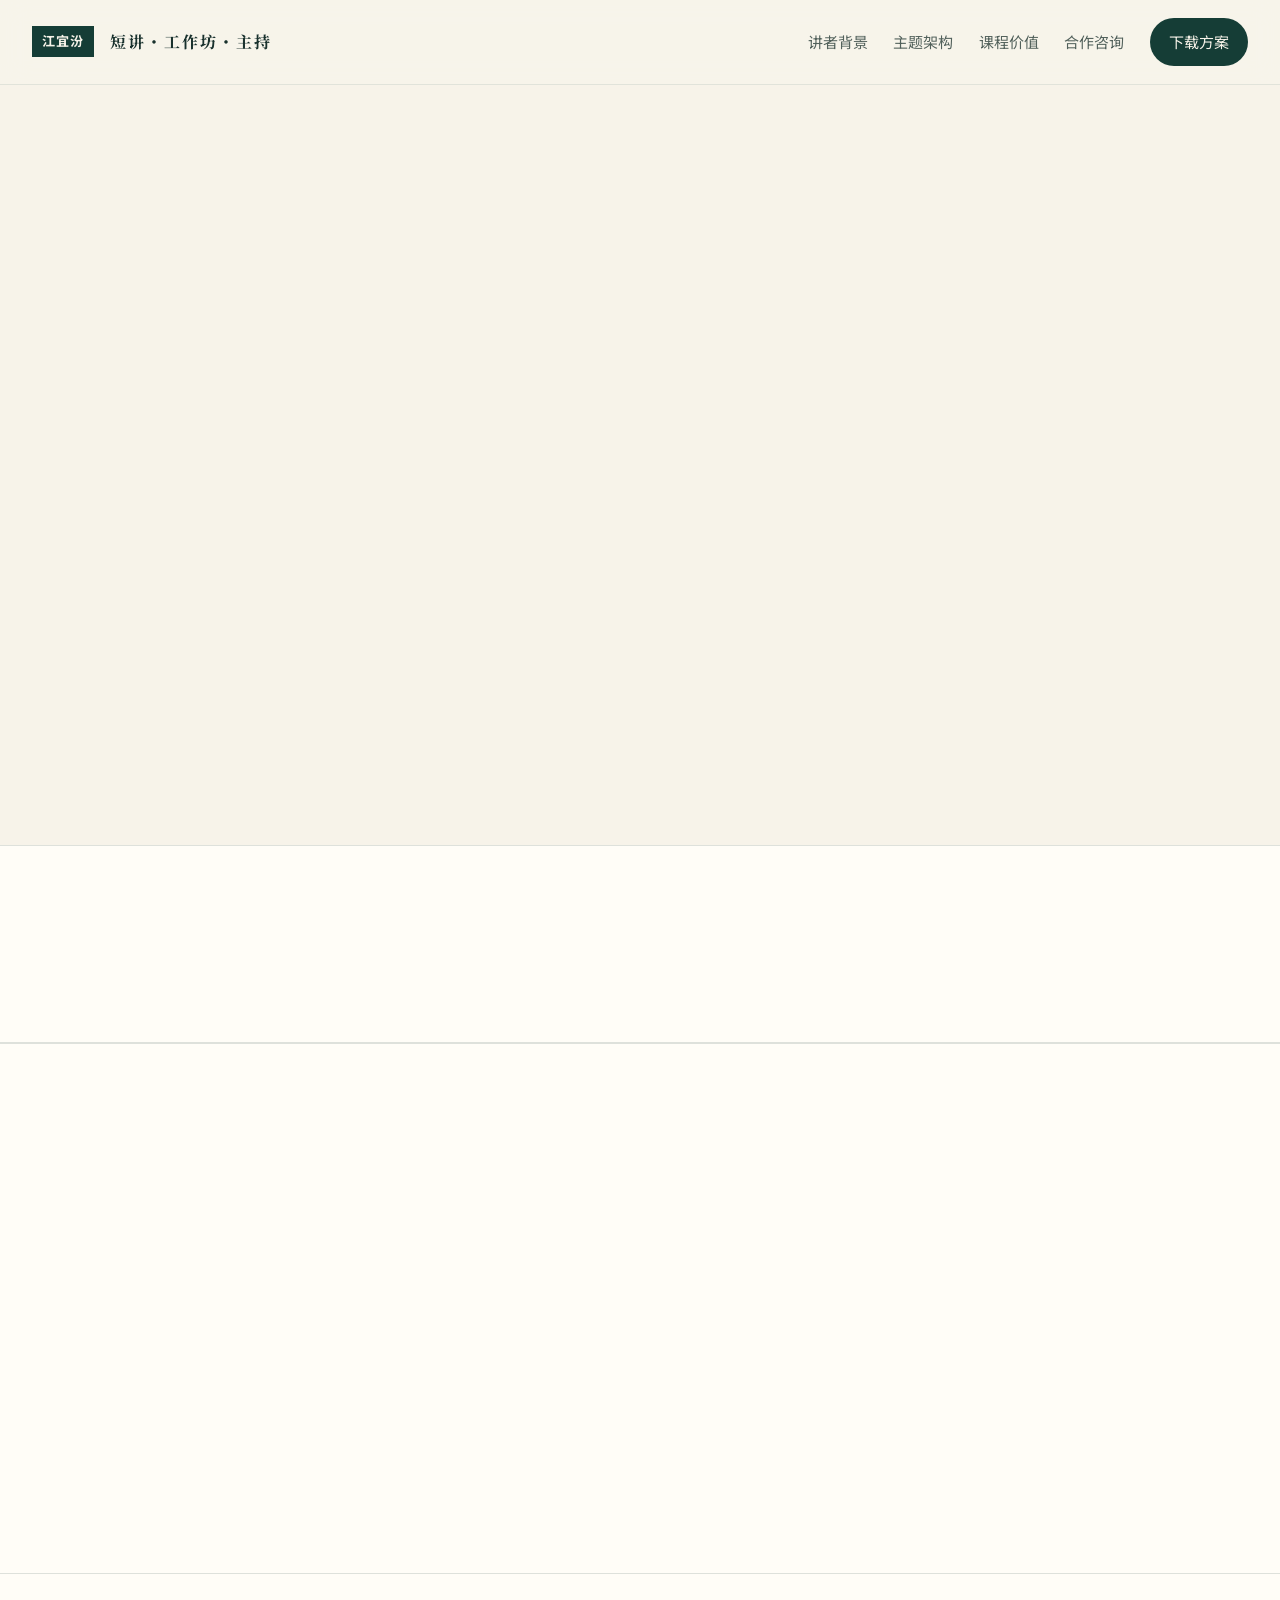
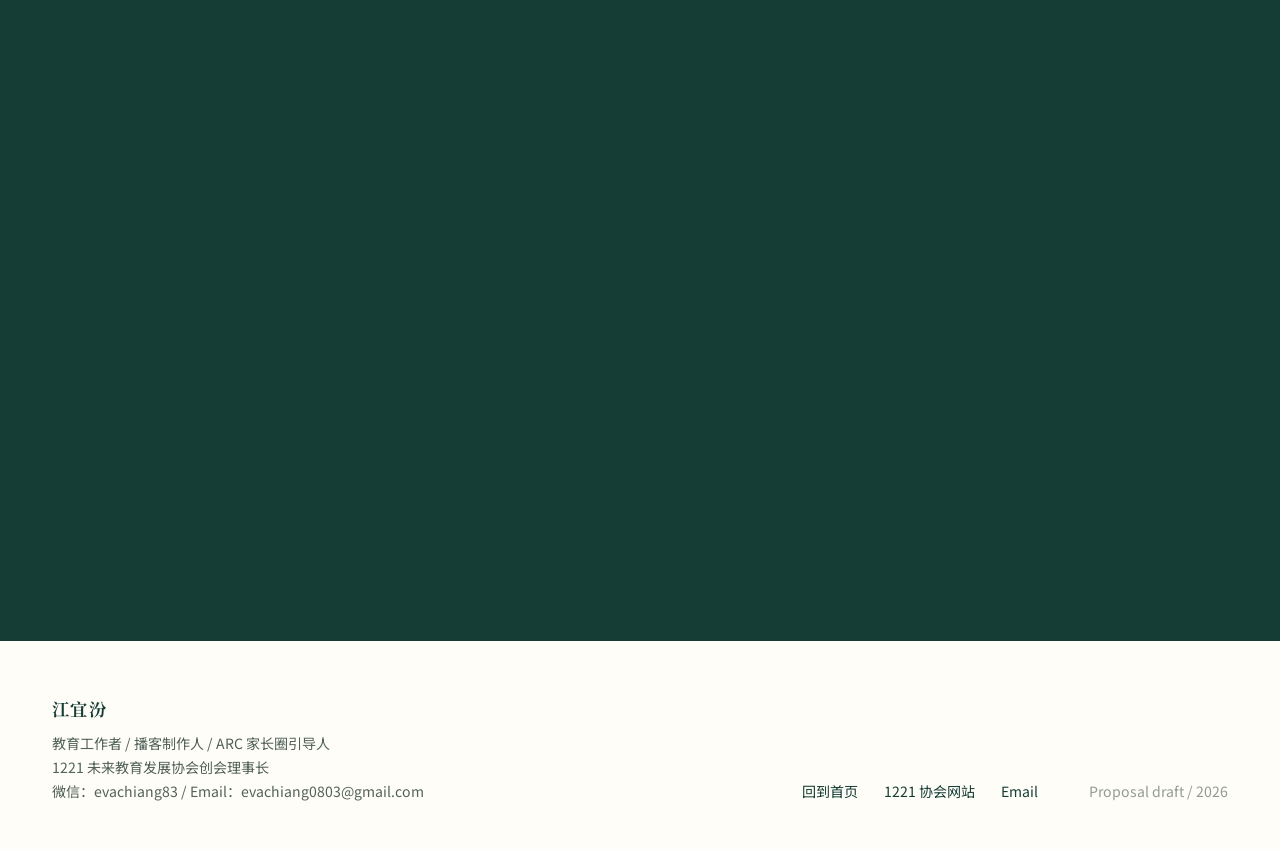
==== commit 308a97ab: "Add proposal contact methods" ====
--- a/proposal.html
+++ b/proposal.html
@@ -199,6 +199,10 @@
           <p class="overline">NEXT STEP</p>
           <h2>可根据主办方受众，调整为单场短讲或系列工作坊。</h2>
           <p>若主办方以家长为主要受众，可聚焦教育焦虑、亲子冲突与未来能力；若以企业或城市职场人士为主要受众，可聚焦高压职场、耗竭与人生方向感；若以女性社群为主要受众，可聚焦角色期待、关系拉扯与自我选择。</p>
+          <div class="contact-methods">
+            <span>微信：evachiang83</span>
+            <a href="mailto:evachiang0803@gmail.com">Email：evachiang0803@gmail.com</a>
+          </div>
           <div class="hero-actions">
             <a class="button light" href="江宜汾_大陸短講工作坊合作提案.docx" download>下载完整方案</a>
             <a class="button outline-light" href="mailto:evachiang0803@gmail.com">合作咨询</a>
@@ -210,7 +214,7 @@
     <footer class="site-footer">
       <div>
         <p class="footer-title">江宜汾</p>
-        <p>教育工作者 / 播客制作人 / ARC 家长圈引导人<br>1221 未来教育发展协会创会理事长</p>
+        <p>教育工作者 / 播客制作人 / ARC 家长圈引导人<br>1221 未来教育发展协会创会理事长<br>微信：evachiang83 / Email：evachiang0803@gmail.com</p>
       </div>
       <div class="footer-links">
         <a href="index.html">回到首页</a>
--- a/styles.css
+++ b/styles.css
@@ -1886,6 +1886,22 @@
   line-height: 2;
 }
 
+.contact-methods {
+  display: flex;
+  flex-wrap: wrap;
+  gap: 12px;
+  margin-top: 28px;
+}
+
+.contact-methods span,
+.contact-methods a {
+  padding: 10px 15px;
+  border: 1px solid rgba(247, 243, 233, 0.24);
+  color: var(--cream);
+  font-size: 0.92rem;
+  line-height: 1.5;
+}
+
 .reveal {
   opacity: 0;
   transform: translateY(25px);
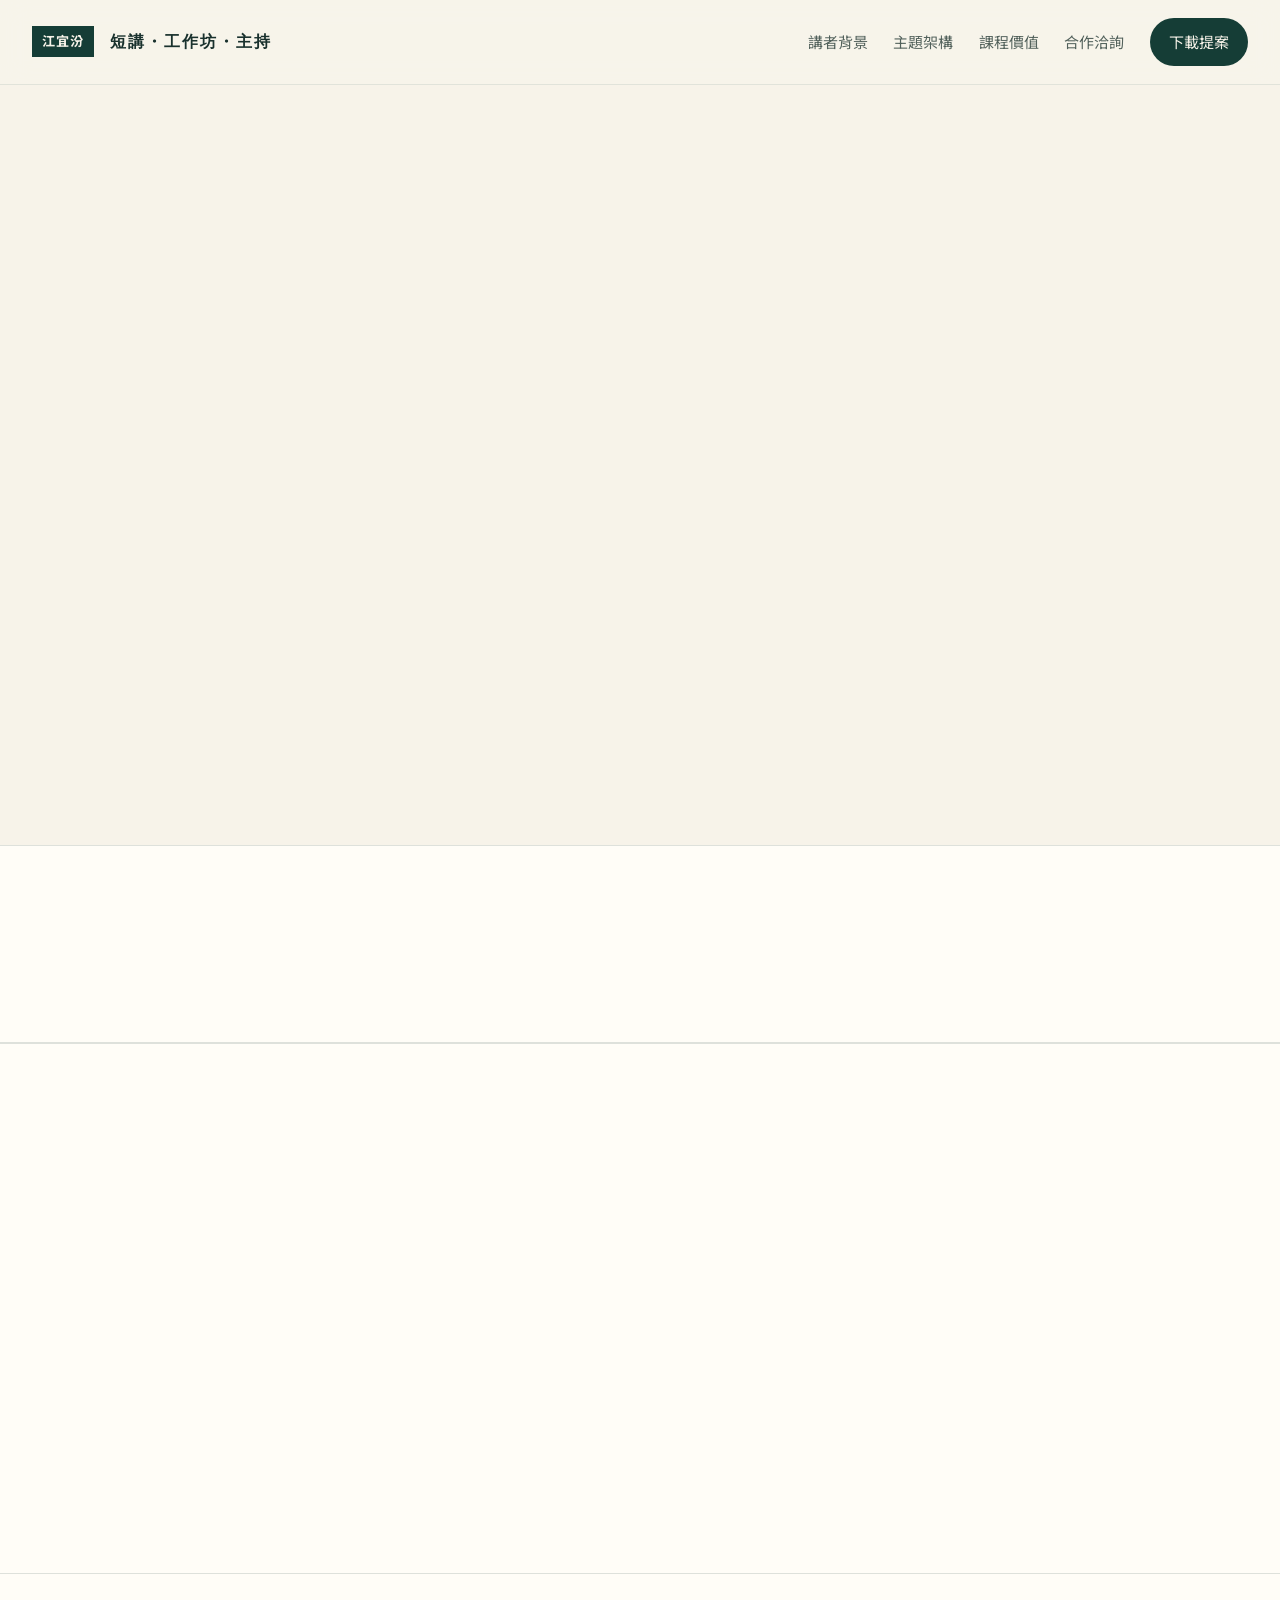
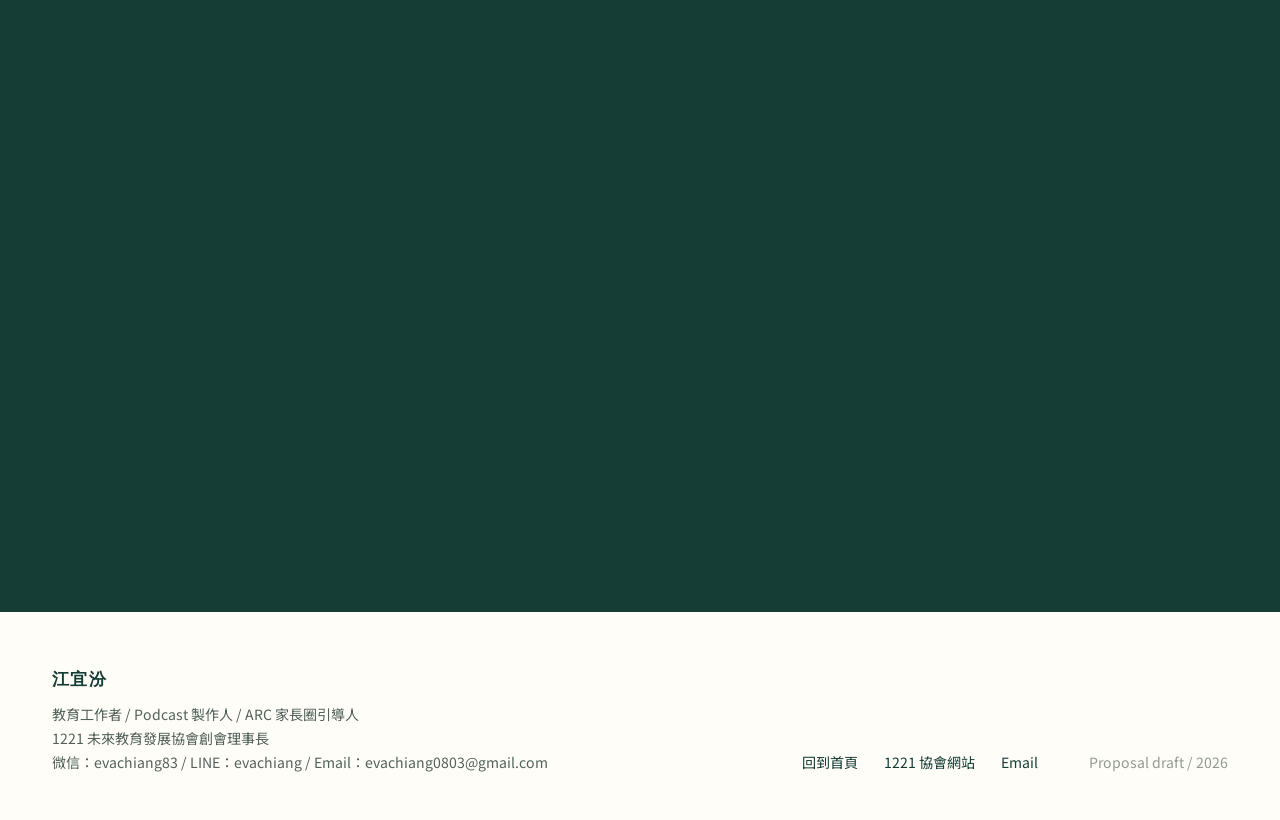
==== commit 865fca98: "Keep proposal site traditional Chinese" ====
--- a/proposal.html
+++ b/proposal.html
@@ -1,32 +1,32 @@
 <!doctype html>
-<html lang="zh-Hans">
+<html lang="zh-Hant">
   <head>
     <meta charset="utf-8">
     <meta name="viewport" content="width=device-width, initial-scale=1">
-    <meta name="description" content="江宜汾短讲与工作坊合作方案，包含 ARC × RECODE、亲子陪伴、自我成长、职场更新与女性自我觉醒主题。">
-    <title>江宜汾短讲与工作坊合作方案</title>
+    <meta name="description" content="江宜汾短講與工作坊合作提案，包含 ARC × RECODE、親子陪伴、自我成長、職場更新與女性自我覺醒主題。">
+    <title>江宜汾短講與工作坊合作提案</title>
     <link rel="preconnect" href="https://fonts.googleapis.com">
     <link rel="preconnect" href="https://fonts.gstatic.com" crossorigin>
-    <link href="https://fonts.googleapis.com/css2?family=Noto+Sans+SC:wght@400;500;700;900&family=Noto+Sans+TC:wght@400;500;700;900&family=Noto+Serif+SC:wght@500;700;900&family=Noto+Serif+TC:wght@500;700;900&display=swap" rel="stylesheet">
+    <link href="https://fonts.googleapis.com/css2?family=Noto+Sans+TC:wght@400;500;700;900&family=Noto+Serif+TC:wght@500;700;900&display=swap" rel="stylesheet">
     <link rel="stylesheet" href="styles.css?v=proposal">
     <script src="script.js" defer></script>
   </head>
   <body class="proposal-page">
     <header class="site-header">
-      <a class="brand" href="index.html" aria-label="回到首页">
+      <a class="brand" href="index.html" aria-label="回到首頁">
         <span class="brand-mark">江宜汾</span>
-        <span class="brand-copy">短讲・工作坊・主持</span>
+        <span class="brand-copy">短講・工作坊・主持</span>
       </a>
       <button class="menu-toggle" type="button" aria-expanded="false" aria-controls="primary-nav">
         <span></span><span></span>
-        <span class="sr-only">打开菜单</span>
+        <span class="sr-only">開啟選單</span>
       </button>
-      <nav class="primary-nav" id="primary-nav" aria-label="主要导航">
-        <a href="index.html#profile">讲者背景</a>
-        <a href="#themes">主题架构</a>
-        <a href="#value">课程价值</a>
-        <a href="#contact">合作咨询</a>
-        <a class="nav-button" href="江宜汾_大陸短講工作坊合作提案.docx" download>下载方案</a>
+      <nav class="primary-nav" id="primary-nav" aria-label="主要導覽">
+        <a href="index.html#profile">講者背景</a>
+        <a href="#themes">主題架構</a>
+        <a href="#value">課程價值</a>
+        <a href="#contact">合作洽詢</a>
+        <a class="nav-button" href="江宜汾_大陸短講工作坊合作提案.docx" download>下載提案</a>
       </nav>
     </header>
 
@@ -34,27 +34,27 @@
       <section class="proposal-hero">
         <div class="proposal-hero-copy reveal">
           <p class="overline">PROPOSAL</p>
-          <h1>江宜汾短讲与工作坊合作方案</h1>
-          <p>以曾任新闻主播期间累积的现场判断、采访提问与公共表达能力为基础，面向亲子家庭、职场人士与女性成长社群，设计内在觉察、沟通表达与未来教育相关短讲和工作坊。</p>
+          <h1>江宜汾短講與工作坊合作提案</h1>
+          <p>以前新聞主播的現場判斷、採訪提問與公共敘事能力為基礎，設計面向家長、職場成人與女性成長社群的內在覺察、表達溝通與未來教育課程。</p>
           <div class="hero-actions">
-            <a class="button primary" href="#themes">查看主题</a>
-            <a class="button secondary" href="江宜汾_大陸短講工作坊合作提案.docx" download>下载 Word 方案</a>
+            <a class="button primary" href="#themes">查看主題</a>
+            <a class="button secondary" href="江宜汾_大陸短講工作坊合作提案.docx" download>下載 Word 提案</a>
           </div>
         </div>
         <figure class="proposal-hero-image reveal">
-          <img src="工作照片/主播照.jpg" alt="江宜汾担任中视新闻主播">
-          <figcaption>前台湾中视新闻主播，具备清楚表达、现场掌控与公共沟通经验。</figcaption>
+          <img src="工作照片/主播照.jpg" alt="江宜汾擔任中視新聞主播">
+          <figcaption>前台灣中視新聞主播，具備清楚表達、現場掌握與公共溝通經驗。</figcaption>
         </figure>
       </section>
 
       <section class="proposal-summary">
         <article class="proposal-fact reveal">
-          <span>方案主讲</span>
+          <span>提案人</span>
           <strong>江宜汾</strong>
         </article>
         <article class="proposal-fact reveal">
-          <span>适合形式</span>
-          <strong>60 至 90 分钟短讲／半天或全天工作坊</strong>
+          <span>適合形式</span>
+          <strong>60 至 90 分鐘短講／半日或一日工作坊</strong>
         </article>
         <article class="proposal-fact reveal">
           <span>核心方法</span>
@@ -65,27 +65,27 @@
       <section class="proposal-section proposal-intro">
         <div class="section-title reveal">
           <p class="overline">POSITIONING</p>
-          <h2>从 Reaction 到 Creation 的内在转化工作坊</h2>
+          <h2>從 Reaction 到 Creation 的內在轉化工作坊</h2>
         </div>
         <div class="proposal-copy reveal">
-          <p>本方案提供一组可单场落地、也可组合为三场系列的短讲或工作坊。内容回应内地城市中产与职场人群常见的三类需求：家长面对孩子教育、升学与未来变化的焦虑，职场人士面对高压、耗竭与转型的不确定感，以及女性在家庭、职场、亲密关系与自我之间的拉扯。</p>
-          <p>三场工作坊可共用系列名称「ARC × RECODE 从 Reaction 到 Creation 的内在转化工作坊」。核心是协助参与者看见自己如何被旧模式推着走，辨识情绪反应、内在需要、核心恐惧、内在剧本与信念，进而重新拿回选择的自由。</p>
+          <p>本提案提供一組可單場執行、也可設計為三場系列的短講或工作坊。內容回應中國大陸中產上班族常見的三種需求：家長面對孩子教育與未來的焦慮，職場人面對高壓、耗竭與轉型的不安，以及女性在家庭、職場、關係與自我之間的拉扯。</p>
+          <p>三場工作坊可共用系列名稱「ARC × RECODE 從 Reaction 到 Creation 的內在轉化工作坊」。核心是協助參與者看見自己如何被舊模式推著走，辨識情緒反應、內在需要、核心恐懼、內在劇本與信念，進而重新拿回選擇的自由。</p>
         </div>
       </section>
 
       <section class="proposal-section speaker-profile">
         <div class="section-title reveal">
           <p class="overline">SPEAKER</p>
-          <h2>讲者简介</h2>
+          <h2>講者簡介</h2>
         </div>
         <div class="speaker-profile-grid">
           <div class="proposal-copy reveal">
-            <p>江宜汾是前台湾中视新闻主播，曾任中国电视公司新闻部主播、专题组与财经组组长、文字记者，并担任《小资赚大钱》《进击大未来》等节目的制作人与主持人。新闻现场训练她在复杂信息中快速抓住重点、追问脉络、转译观点，也让她熟悉如何面向不同受众进行清楚而可信的公共沟通。</p>
-            <p>离开新闻与媒体产业后，她持续把采访、叙事与沟通能力带入教育现场。现为 1221 未来教育发展协会创会理事长，主持与制作教育播客《无边界学习》，累积超过 100 集教育对话，并创办泰拉学校，陪伴大学生在真实世界中看见自己、理解他人，形成可行动的学习方向。</p>
+            <p>江宜汾是前台灣中視新聞主播，曾任中國電視公司新聞部主播、專題組與財經組組長、文字記者，並擔任「小資賺大錢」「進擊大未來」節目製作人與主持人。新聞現場訓練她在龐雜資訊中抓出重點、追問脈絡、轉譯觀點，也讓她熟悉如何面向不同受眾進行清楚而可信的公共溝通。</p>
+            <p>離開新聞與媒體產業後，她持續把採訪、敘事與溝通能力帶入教育現場。現為 1221 未來教育發展協會創會理事長，主持與製作教育 Podcast「無邊界學習」，累積超過 100 集教育對話，並創辦泰拉學校，陪伴大學生在真實世界中看見自己、理解他人，形成可行動的學習方向。</p>
           </div>
           <figure class="proposal-side-photo reveal">
-            <img src="工作照片/sddefault.jpeg" alt="江宜汾担任电视节目制作人与主持人">
-            <figcaption>新闻主播与节目制作／主持人的媒体经历，是课程中提问、叙事与转译能力的基础。</figcaption>
+            <img src="工作照片/sddefault.jpeg" alt="江宜汾擔任電視節目製作人與主持人">
+            <figcaption>新聞主播與節目製作／主持人的媒體經歷，是課程中提問、敘事與轉譯能力的基礎。</figcaption>
           </figure>
         </div>
       </section>
@@ -93,61 +93,61 @@
       <section class="proposal-section" id="themes">
         <div class="section-title reveal">
           <p class="overline">THEMES</p>
-          <h2>主题架构与演讲或工作坊题目</h2>
+          <h2>主題架構與演講或工作坊題目</h2>
         </div>
         <div class="proposal-audience-grid">
           <section class="audience-column reveal">
             <div class="audience-heading">
-              <p>亲子／家长</p>
-              <h3>教育焦虑与亲子陪伴</h3>
+              <p>親子／家長</p>
+              <h3>教育焦慮與親子陪伴</h3>
             </div>
             <article class="proposal-theme">
-              <h4>我们都希望孩子赢，父母该怎么陪</h4>
-              <span>从竞争、升学与未来焦虑切入，讨论父母如何从替孩子安排，转向支持孩子长出能力，并结合未来趋势与 ARC 觉察练习。</span>
-            </article>
-            <article class="proposal-theme">
-              <h4>孩子真正让你生气的，往往不是他做错了什么</h4>
-              <span>从亲子冲突切入，带家长看见自己的情绪、内在需要、恐惧与内在剧本，理解为什么爱常常会变成控制。</span>
-            </article>
-            <article class="proposal-theme">
-              <h4>未来越不确定，父母越需要学会放手吗</h4>
-              <span>从 AI、教育变化与不确定感切入，讨论放手不是不管，而是如何建立信任、边界与支持，让孩子具备自主、选择与承担的能力。</span>
+              <h4>我們都希望孩子贏，父母該怎麼陪</h4>
+              <span>從競爭、升學與未來焦慮切入，談父母如何從替孩子安排，轉向支持孩子長出能力，結合未來趨勢與 ARC 覺察。</span>
+            </article>
+            <article class="proposal-theme">
+              <h4>孩子真正讓你生氣的，往往不是他做錯了什麼</h4>
+              <span>從親子衝突切入，帶家長看見自己的情緒、內在需要、恐懼與內在劇本，理解為什麼愛常常會變成控制。</span>
+            </article>
+            <article class="proposal-theme">
+              <h4>未來越不確定，父母越需要學會放手嗎</h4>
+              <span>從 AI、教育變動與不確定感切入，討論放手不是不管，而是如何建立信任、界線與支持，讓孩子具備自主、選擇與承擔的能力。</span>
             </article>
           </section>
           <section class="audience-column reveal">
             <div class="audience-heading">
-              <p>一般成人／自我成长与沟通</p>
-              <h3>职场压力与内在更新</h3>
+              <p>一般成人／自我成長與溝通</p>
+              <h3>職場壓力與內在更新</h3>
             </div>
             <article class="proposal-theme">
-              <h4>高压职场人的自我更新 从耗竭到有方向感</h4>
-              <span>回应内卷、倦怠、年龄焦虑、转型与人生下半场的不安，帮助参与者辨识反复出现的情绪与选择模式。</span>
-            </article>
-            <article class="proposal-theme">
-              <h4>活得更清楚 看见真正影响你选择的内在力量</h4>
-              <span>从生活与关系中反复出现的反应模式切入，带参与者看见内在需要、恐惧、剧本与信念，重新获得选择的自由。</span>
-            </article>
-            <article class="proposal-theme">
-              <h4>不再被情绪推着走 成人关系里的觉察与沟通练习</h4>
-              <span>适合想改善职场、人际与亲密关系的成人，练习辨识情绪背后的信息，从防卫、逃避或讨好回到清楚表达。</span>
+              <h4>高壓職場人的自我更新 從耗竭到有方向感</h4>
+              <span>回應內卷、倦怠、年齡焦慮、轉型與人生下半場的不安，幫助參與者辨識反覆出現的情緒與選擇模式。</span>
+            </article>
+            <article class="proposal-theme">
+              <h4>活得更清楚 看見真正影響你選擇的內在力量</h4>
+              <span>從生活與關係中反覆出現的反應模式切入，帶參與者看見內在需要、恐懼、劇本與信念，重新取得選擇的自由。</span>
+            </article>
+            <article class="proposal-theme">
+              <h4>不再被情緒推著走 成人關係裡的覺察與溝通練習</h4>
+              <span>適合想改善職場、人際與親密關係的成人，練習辨識情緒背後的訊息，從防衛、逃避或討好回到清楚表達。</span>
             </article>
           </section>
           <section class="audience-column reveal">
             <div class="audience-heading">
-              <p>女性自我觉醒</p>
-              <h3>角色期待与自我选择</h3>
+              <p>女性自我覺醒</p>
+              <h3>角色期待與自我選擇</h3>
             </div>
             <article class="proposal-theme">
-              <h4>从优秀到自在 现代女性的身份重整与自我成长</h4>
-              <span>回应女性在职场、家庭、亲密关系、母职与自我之间的拉扯，重新梳理价值与选择。</span>
-            </article>
-            <article class="proposal-theme">
-              <h4>你现在过的人生 真的是你自己选的吗</h4>
-              <span>陪伴女性看见长期扮演角色、满足期待与压抑需要背后的内在剧本，从外在期待回到内在支持。</span>
-            </article>
-            <article class="proposal-theme">
-              <h4>停止内耗的温柔练习 女性如何重整关系与自我边界</h4>
-              <span>从关系拉扯、责任感与自我怀疑切入，协助女性辨识「我应该」「我不能」「我只能」如何影响人生选择。</span>
+              <h4>從優秀到自在 現代女性的身份重整與自我成長</h4>
+              <span>回應女性在職場、家庭、親密關係、母職與自我之間的拉扯，重新整理價值與選擇。</span>
+            </article>
+            <article class="proposal-theme">
+              <h4>你現在過的人生 真的是你自己選的嗎</h4>
+              <span>陪伴女性看見長期扮演角色、滿足期待與壓抑需要背後的內在劇本，從外在期待回到內在支持。</span>
+            </article>
+            <article class="proposal-theme">
+              <h4>停止內耗的溫柔練習 女性如何重整關係與自我界線</h4>
+              <span>從關係拉扯、責任感與自我懷疑切入，協助女性辨識「我應該」「我不能」「我只能」如何影響人生選擇。</span>
             </article>
           </section>
         </div>
@@ -156,24 +156,24 @@
       <section class="proposal-section proposal-value" id="value">
         <div class="section-title reveal">
           <p class="overline">VALUE</p>
-          <h2>主播经历如何转化为课程价值</h2>
+          <h2>主播經歷如何轉化為課程價值</h2>
         </div>
         <div class="value-grid">
           <article class="value-item reveal">
-            <h3>现场判断</h3>
-            <p>新闻工作要求在有限时间内掌握重点，课程会把这项能力转化为面对复杂信息时的整理与判断方法。</p>
-          </article>
-          <article class="value-item reveal">
-            <h3>采访提问</h3>
-            <p>从如何问出关键问题开始，带领学员练习观察、追问、倾听与重新组织信息。</p>
-          </article>
-          <article class="value-item reveal">
-            <h3>公共表达</h3>
-            <p>主播与主持经验让表达不只追求流畅，更重视可信度、结构与受众理解。</p>
-          </article>
-          <article class="value-item reveal">
-            <h3>跨界转译</h3>
-            <p>从新闻、整合营销、餐饮创业到教育倡议，形成能与家庭、企业与公益组织对话的跨界语言。</p>
+            <h3>現場判斷</h3>
+            <p>新聞工作要求在有限時間內掌握重點，課程會把這項能力轉化為面對複雜資訊時的整理與判斷方法。</p>
+          </article>
+          <article class="value-item reveal">
+            <h3>採訪提問</h3>
+            <p>從如何問出關鍵問題開始，帶領學員練習觀察、追問、傾聽與重新組織訊息。</p>
+          </article>
+          <article class="value-item reveal">
+            <h3>公共敘事</h3>
+            <p>主播與主持經驗讓表達不只追求流暢，更重視可信度、結構與受眾理解。</p>
+          </article>
+          <article class="value-item reveal">
+            <h3>跨界轉譯</h3>
+            <p>從新聞、整合行銷、餐飲創業到教育倡議，形成能與家庭、企業與公益組織對話的跨界語言。</p>
           </article>
         </div>
       </section>
@@ -181,31 +181,32 @@
       <section class="proposal-section credentials-strip">
         <div class="section-title reveal">
           <p class="overline">BACKGROUND</p>
-          <h2>相关经历与学历</h2>
+          <h2>相關經歷與學歷</h2>
         </div>
         <ul class="proposal-credentials reveal">
-          <li>台湾中视新闻部主播、专题组与财经组组长、文字记者</li>
-          <li>《小资赚大钱》《进击大未来》节目制作人与主持人</li>
-          <li>1221 未来教育发展协会创会理事长</li>
-          <li>教育播客《无边界学习》制作人与主持人，累积超过 100 集教育对话</li>
-          <li>致理科技大学兼职讲师、长庚医学大学兼职讲师</li>
+          <li>台灣中視新聞部主播、專題組與財經組組長、文字記者</li>
+          <li>「小資賺大錢」「進擊大未來」節目製作人與主持人</li>
+          <li>1221 未來教育發展協會創會理事長</li>
+          <li>Podcast「無邊界學習」製作人與主持人，累積超過 100 集教育對話</li>
+          <li>致理科技大學兼任講師、長庚醫學大學兼任講師</li>
           <li>Oxford Brookes University MA in Electronic Media</li>
-          <li>台湾政治大学外交学系</li>
+          <li>國立政治大學外交學系</li>
         </ul>
       </section>
 
       <section class="proposal-contact" id="contact">
         <div class="proposal-contact-copy reveal">
           <p class="overline">NEXT STEP</p>
-          <h2>可根据主办方受众，调整为单场短讲或系列工作坊。</h2>
-          <p>若主办方以家长为主要受众，可聚焦教育焦虑、亲子冲突与未来能力；若以企业或城市职场人士为主要受众，可聚焦高压职场、耗竭与人生方向感；若以女性社群为主要受众，可聚焦角色期待、关系拉扯与自我选择。</p>
+          <h2>可依主辦方對象調整成單場短講或系列工作坊。</h2>
+          <p>若主辦方以家長為主要對象，建議聚焦教育焦慮、親子衝突與未來能力；若以企業或城市上班族為主要對象，建議聚焦高壓職場、耗竭與人生方向感；若以女性社群為主要對象，建議聚焦角色期待、關係拉扯與自我選擇。</p>
           <div class="contact-methods">
             <span>微信：evachiang83</span>
+            <span>LINE：evachiang</span>
             <a href="mailto:evachiang0803@gmail.com">Email：evachiang0803@gmail.com</a>
           </div>
           <div class="hero-actions">
-            <a class="button light" href="江宜汾_大陸短講工作坊合作提案.docx" download>下载完整方案</a>
-            <a class="button outline-light" href="mailto:evachiang0803@gmail.com">合作咨询</a>
+            <a class="button light" href="江宜汾_大陸短講工作坊合作提案.docx" download>下載完整提案</a>
+            <a class="button outline-light" href="mailto:evachiang0803@gmail.com">合作洽詢</a>
           </div>
         </div>
       </section>
@@ -214,11 +215,11 @@
     <footer class="site-footer">
       <div>
         <p class="footer-title">江宜汾</p>
-        <p>教育工作者 / 播客制作人 / ARC 家长圈引导人<br>1221 未来教育发展协会创会理事长<br>微信：evachiang83 / Email：evachiang0803@gmail.com</p>
+        <p>教育工作者 / Podcast 製作人 / ARC 家長圈引導人<br>1221 未來教育發展協會創會理事長<br>微信：evachiang83 / LINE：evachiang / Email：evachiang0803@gmail.com</p>
       </div>
       <div class="footer-links">
-        <a href="index.html">回到首页</a>
-        <a href="https://1221.org.tw/" target="_blank" rel="noopener">1221 协会网站</a>
+        <a href="index.html">回到首頁</a>
+        <a href="https://1221.org.tw/" target="_blank" rel="noopener">1221 協會網站</a>
         <a href="mailto:evachiang0803@gmail.com">Email</a>
       </div>
       <p class="copyright">Proposal draft / 2026</p>
--- a/styles.css
+++ b/styles.css
@@ -1600,8 +1600,8 @@
 
 .proposal-page {
   background: var(--paper);
-  --serif: "Noto Serif SC", "Noto Serif TC", "Songti SC", "Songti TC", serif;
-  --sans: "Noto Sans SC", "Noto Sans TC", system-ui, sans-serif;
+  --serif: "Noto Serif TC", "Songti TC", serif;
+  --sans: "Noto Sans TC", system-ui, sans-serif;
 }
 
 .proposal-main {
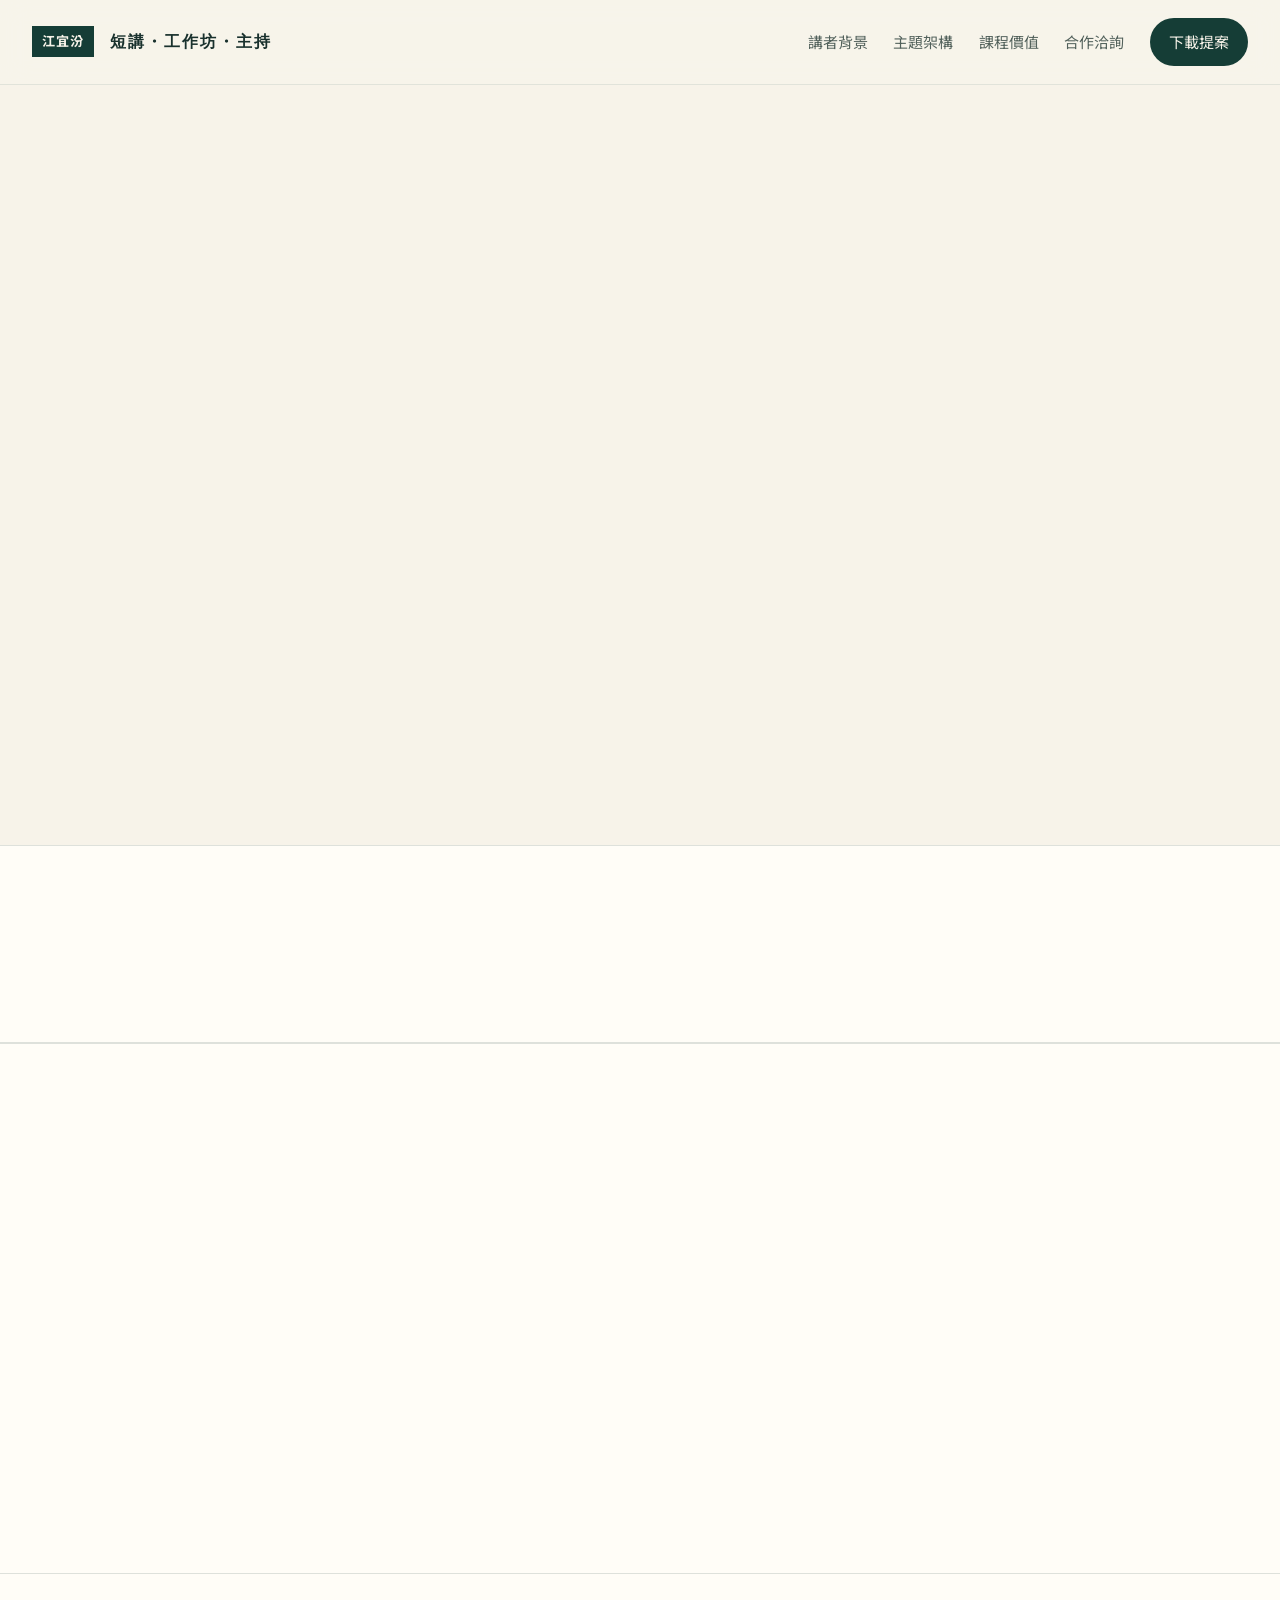
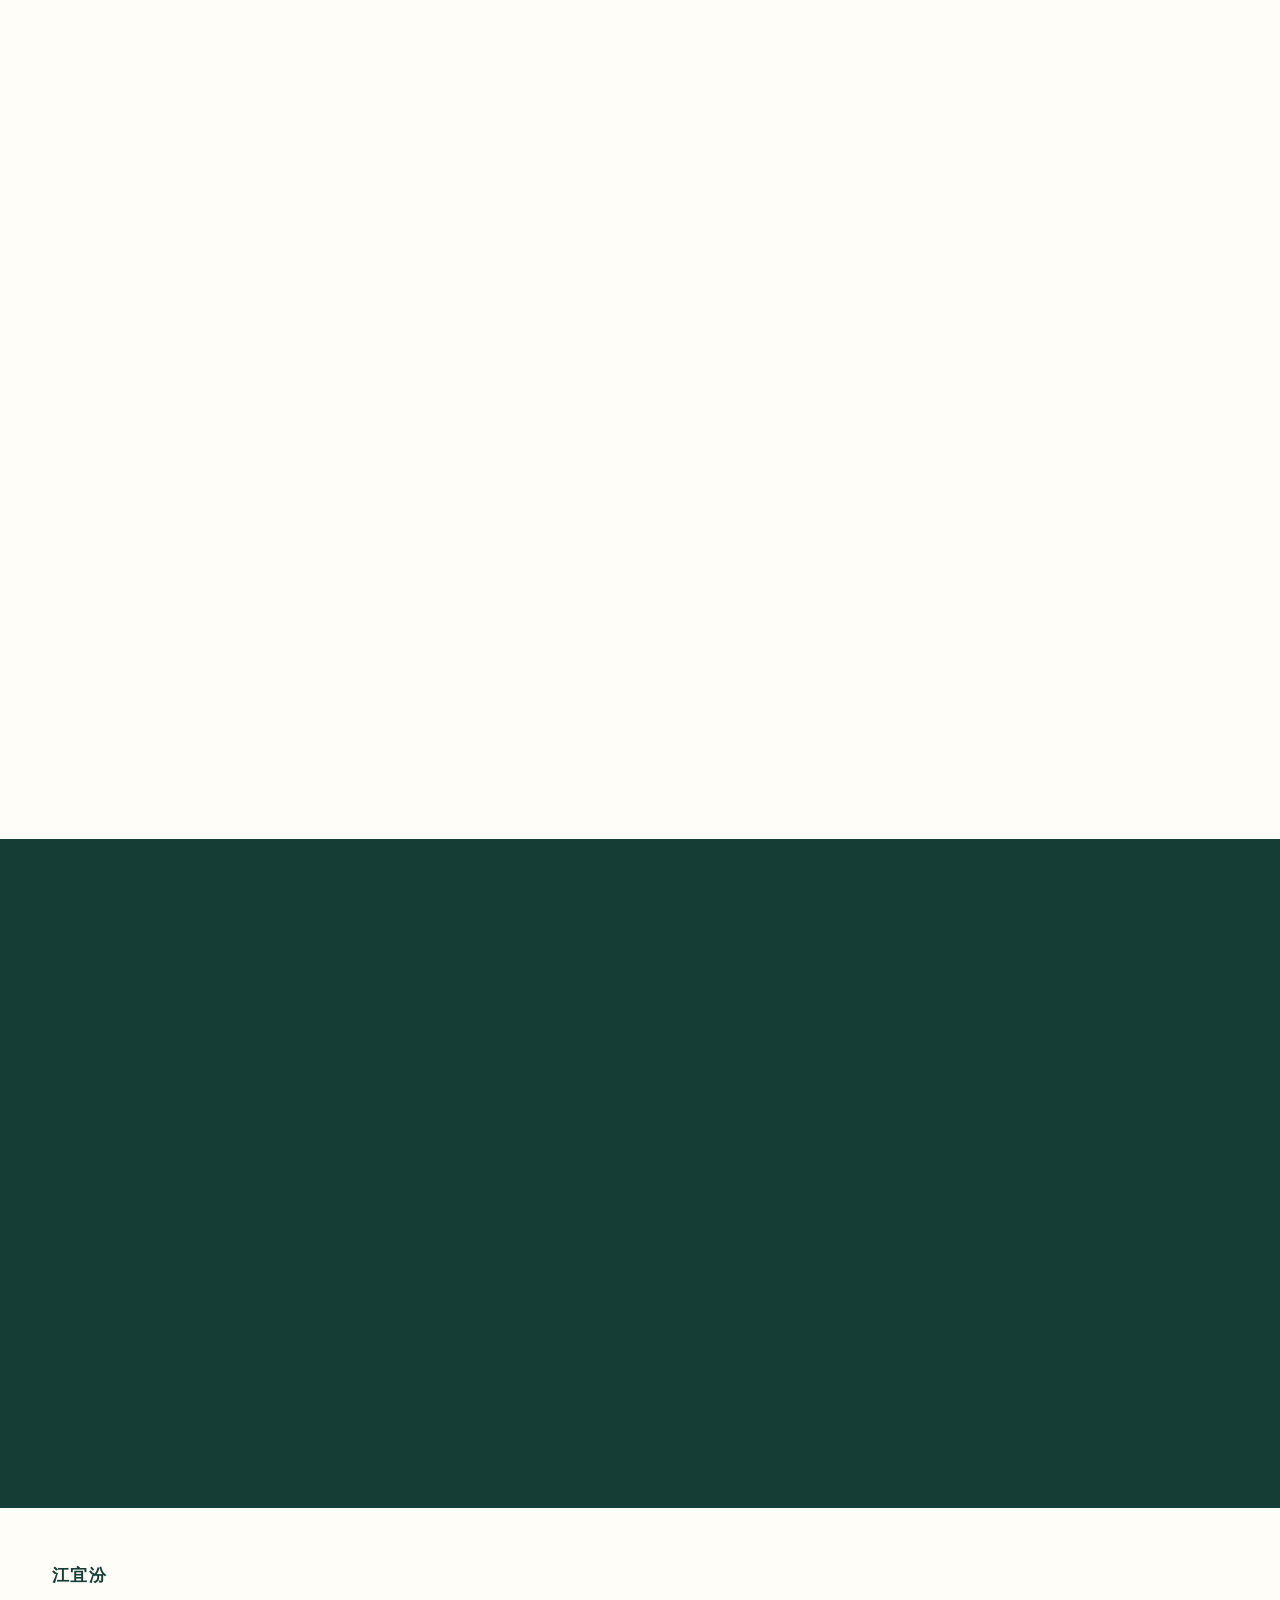
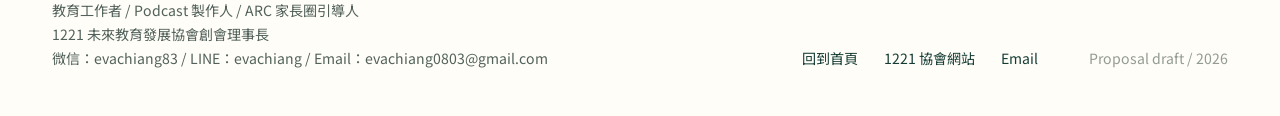
==== commit 1d8335df: "Add proposal proof materials" ====
--- a/proposal.html
+++ b/proposal.html
@@ -194,6 +194,55 @@
         </ul>
       </section>
 
+      <section class="proposal-section proposal-proof">
+        <div class="section-title reveal">
+          <p class="overline">PROOF</p>
+          <h2>證照、簡歷與照片佐證</h2>
+        </div>
+        <div class="proposal-proof-grid">
+          <article class="proposal-proof-card proposal-proof-cert reveal">
+            <div>
+              <p class="proposal-proof-label">Certifications</p>
+              <h3>專業證照與引導資格</h3>
+              <p>以情緒覺察、全腦思維、芳療、永續與身心覺察等跨域訓練為基礎，轉化為親子、教育與成人成長工作坊中的引導方法。</p>
+            </div>
+            <div class="proposal-cert-photos">
+              <figure>
+                <img src="證照照片/emotional-agility-2026.jpg" alt="情緒靈敏力認證引導師證書">
+                <figcaption>Emotional Agility Certified Facilitator<br>情緒靈敏力認證引導師 / 2026</figcaption>
+              </figure>
+              <figure>
+                <img src="證照照片/emergenetics-youth-facilitator-upright.jpg" alt="全腦思維偏好青少年認證引導師證書">
+                <figcaption>Emergenetics Certified Youth Facilitator<br>全腦思維偏好青少年認證引導師 / 2025</figcaption>
+              </figure>
+            </div>
+          </article>
+          <article class="proposal-proof-card proposal-proof-resume reveal">
+            <p class="proposal-proof-label">Resume Highlights</p>
+            <h3>簡歷重點</h3>
+            <ul>
+              <li>新聞主播、節目製作人與活動主持，累積公共表達、提問設計與現場掌握能力。</li>
+              <li>大學兼任講師、實驗教育教師與未來教育倡議者，長期投入教育現場與青年陪伴。</li>
+              <li>從媒體、品牌行銷、餐飲創業到非營利組織，形成跨界整合與觀點轉譯能力。</li>
+            </ul>
+          </article>
+          <div class="proposal-proof-photos reveal">
+            <figure>
+              <img src="工作照片/12311346_791145014363970_659769746_o.jpg" alt="江宜汾擔任論壇主持人">
+              <figcaption>論壇主持</figcaption>
+            </figure>
+            <figure>
+              <img src="工作照片/6088655.jpg" alt="江宜汾進行演講分享">
+              <figcaption>演講分享</figcaption>
+            </figure>
+            <figure>
+              <img src="工作照片/S__41795670.jpg" alt="江宜汾擔任 TEDx 林口主持人">
+              <figcaption>TEDx 林口主持</figcaption>
+            </figure>
+          </div>
+        </div>
+      </section>
+
       <section class="proposal-contact" id="contact">
         <div class="proposal-contact-copy reveal">
           <p class="overline">NEXT STEP</p>
--- a/styles.css
+++ b/styles.css
@@ -1862,6 +1862,114 @@
   line-height: 1.8;
 }
 
+.proposal-proof-grid {
+  display: grid;
+  grid-template-columns: minmax(0, 1.08fr) minmax(280px, 0.92fr);
+  gap: 14px;
+}
+
+.proposal-proof-card,
+.proposal-proof-photos {
+  padding: clamp(20px, 3vw, 30px);
+  border: 1px solid var(--line);
+  background: var(--cream);
+}
+
+.proposal-proof-cert {
+  display: grid;
+  grid-template-columns: minmax(220px, 0.52fr) minmax(0, 1fr);
+  gap: clamp(20px, 3vw, 32px);
+  grid-row: span 2;
+  align-items: start;
+}
+
+.proposal-proof-label {
+  margin-bottom: 14px;
+  color: var(--clay);
+  font-size: 0.72rem;
+  font-weight: 700;
+  letter-spacing: 0.16em;
+  text-transform: uppercase;
+}
+
+.proposal-proof-card h3 {
+  margin-bottom: 14px;
+  font-family: var(--serif);
+  font-size: clamp(1.22rem, 1.8vw, 1.52rem);
+  line-height: 1.5;
+  letter-spacing: 0.04em;
+}
+
+.proposal-proof-card p:not(.proposal-proof-label) {
+  color: var(--muted);
+  font-size: 0.92rem;
+  line-height: 1.85;
+}
+
+.proposal-proof-resume ul {
+  display: grid;
+  gap: 12px;
+  padding: 0;
+  margin: 0;
+  list-style: none;
+}
+
+.proposal-proof-resume li {
+  padding-bottom: 12px;
+  border-bottom: 1px solid var(--line);
+  color: var(--muted);
+  font-size: 0.9rem;
+  line-height: 1.75;
+}
+
+.proposal-cert-photos {
+  display: grid;
+  grid-template-columns: repeat(2, minmax(0, 1fr));
+  gap: 12px;
+}
+
+.proposal-cert-photos figure,
+.proposal-proof-photos figure {
+  margin: 0;
+}
+
+.proposal-cert-photos img {
+  width: 100%;
+  aspect-ratio: 4 / 3.05;
+  border: 1px solid rgba(25, 49, 45, 0.12);
+  background: #fff;
+  object-fit: contain;
+}
+
+.proposal-cert-photos figcaption,
+.proposal-proof-photos figcaption {
+  padding-top: 10px;
+  color: var(--muted);
+  font-size: 0.76rem;
+  line-height: 1.6;
+}
+
+.proposal-proof-photos {
+  display: grid;
+  grid-template-columns: repeat(3, minmax(0, 1fr));
+  gap: 10px;
+  padding: 12px;
+}
+
+.proposal-proof-photos img {
+  width: 100%;
+  aspect-ratio: 4 / 3.1;
+  object-fit: cover;
+}
+
+.proposal-proof-photos figure:nth-child(2) img {
+  object-position: 18% center;
+}
+
+.proposal-proof-photos figure:nth-child(3) img {
+  object-position: 28% center;
+}
+
 .proposal-contact {
   padding: clamp(72px, 10vw, 118px) clamp(24px, 6vw, 76px);
   color: var(--cream);
@@ -2073,6 +2181,8 @@
   .proposal-summary,
   .proposal-theme-list,
   .value-grid,
+  .proposal-proof-grid,
+  .proposal-proof-cert,
   .proposal-credentials,
   .site-footer {
     grid-template-columns: 1fr;
@@ -2086,6 +2196,11 @@
 
   .audience-column {
     padding: 18px;
+  }
+
+  .proposal-cert-photos,
+  .proposal-proof-photos {
+    grid-template-columns: 1fr;
   }
 
   .site-footer {
@@ -2476,6 +2591,49 @@
     gap: 0 0.2in;
   }
 
+  .proposal-proof-grid {
+    grid-template-columns: 1fr;
+    gap: 0.12in;
+  }
+
+  .proposal-proof-card,
+  .proposal-proof-photos {
+    padding: 0.16in;
+    page-break-inside: avoid;
+  }
+
+  .proposal-proof-cert {
+    grid-template-columns: 0.52fr 1fr;
+    gap: 0.18in;
+  }
+
+  .proposal-proof-card h3 {
+    margin-bottom: 0.08in;
+    font-size: 11pt;
+    line-height: 1.35;
+  }
+
+  .proposal-proof-card p:not(.proposal-proof-label),
+  .proposal-proof-resume li {
+    font-size: 8pt;
+    line-height: 1.55;
+  }
+
+  .proposal-cert-photos {
+    gap: 0.1in;
+  }
+
+  .proposal-proof-photos {
+    grid-template-columns: repeat(3, 1fr);
+    gap: 0.08in;
+  }
+
+  .proposal-cert-photos figcaption,
+  .proposal-proof-photos figcaption {
+    font-size: 7pt;
+    line-height: 1.35;
+  }
+
   .proposal-contact {
     margin-top: 0.38in;
     padding: 0.35in;
@@ -2483,7 +2641,7 @@
   }
 
   .site-footer {
-    display: grid;
+    display: none !important;
     grid-template-columns: 1fr;
     max-width: none;
     padding: 0.28in 0 0;
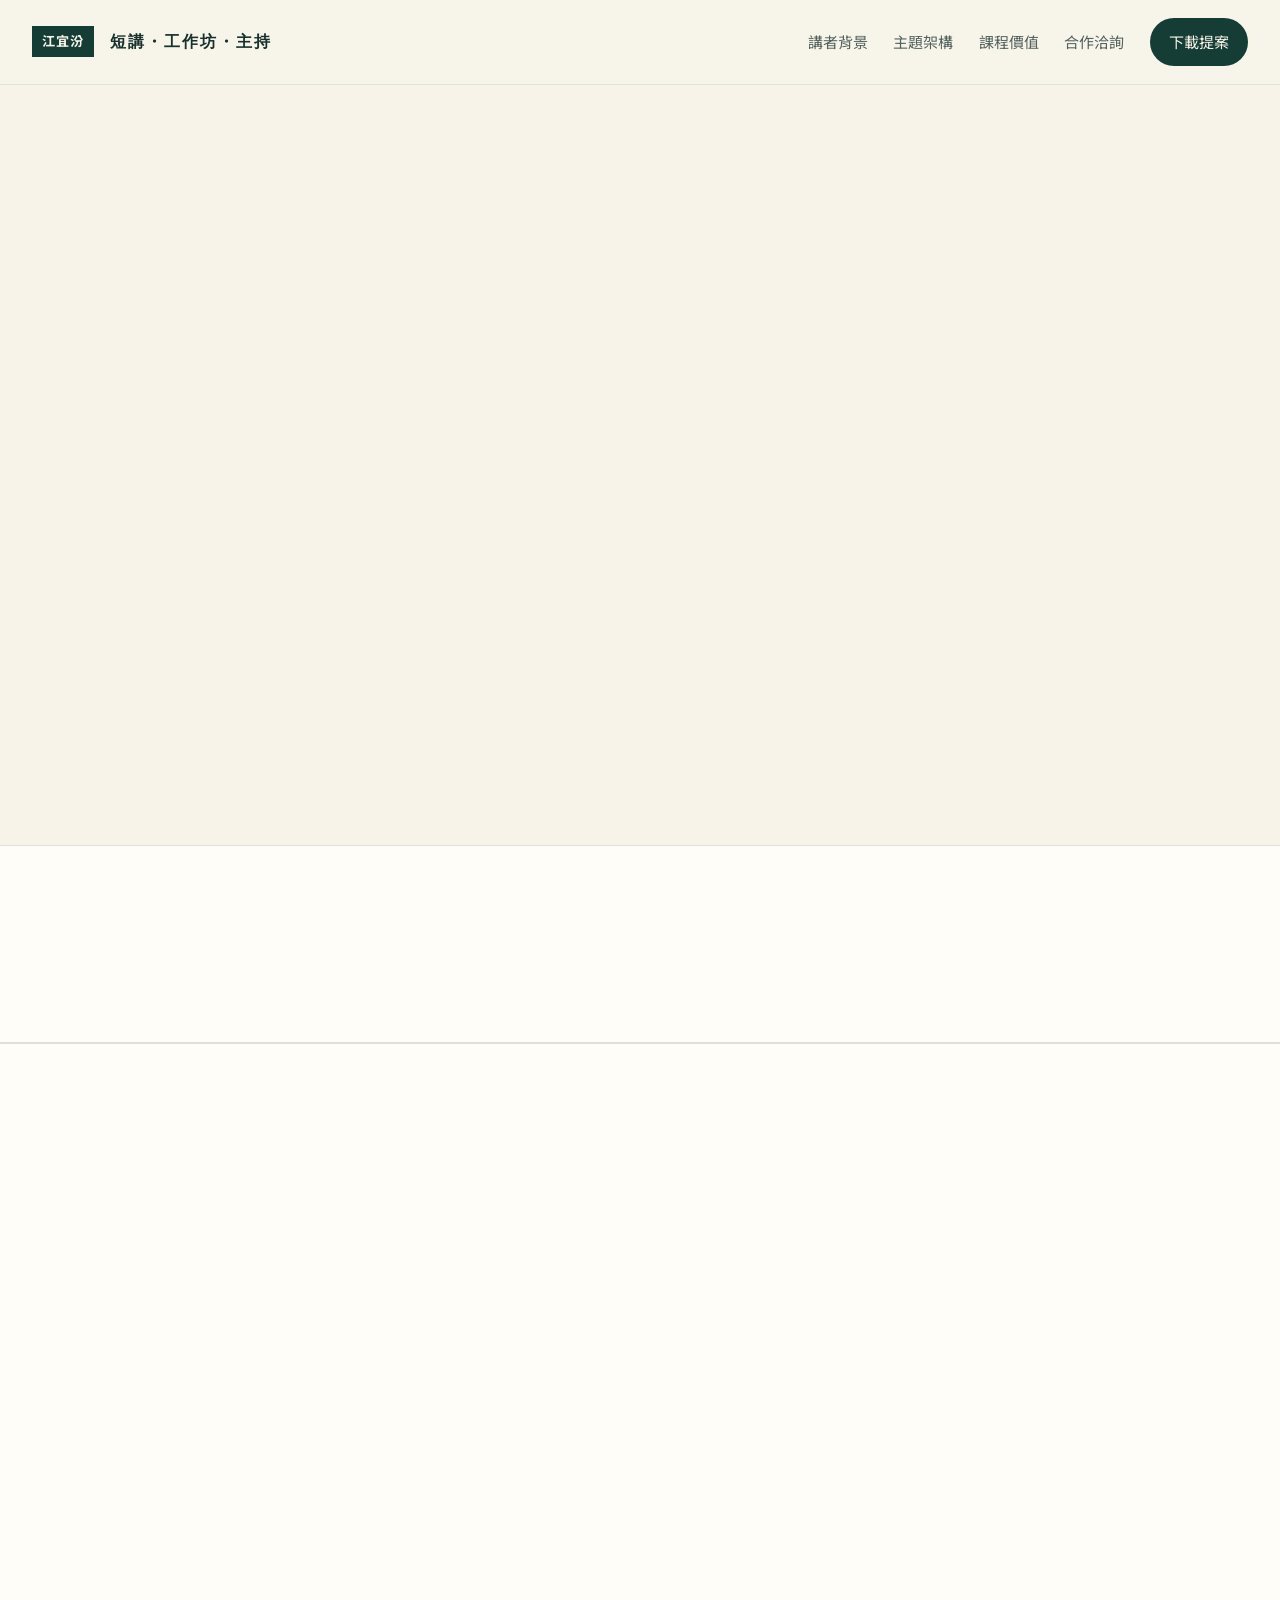
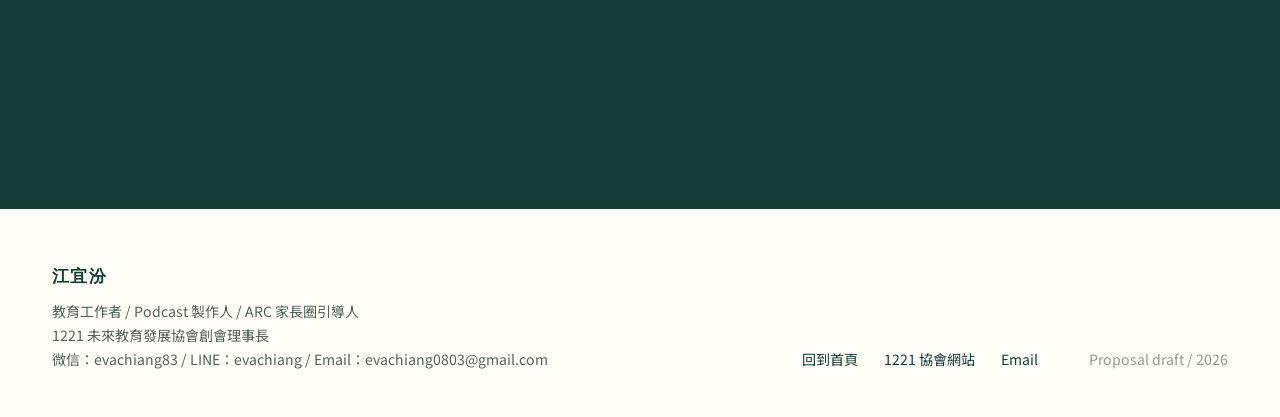
==== commit 3c701b22: "Reorder workshop proposal sections" ====
--- a/proposal.html
+++ b/proposal.html
@@ -73,6 +73,78 @@
         </div>
       </section>
 
+      <section class="proposal-section" id="themes">
+        <div class="section-title reveal">
+          <p class="overline">THEMES</p>
+          <h2>主題架構與演講或工作坊題目</h2>
+        </div>
+        <div class="proposal-audience-grid">
+          <section class="audience-page audience-parent reveal">
+            <div class="audience-heading">
+              <p>親子／家長</p>
+              <h3>教育焦慮與親子陪伴</h3>
+              <span>協助家長從孩子的行為與自己的情緒反應出發，看見背後的內在需要、核心恐懼與內在劇本，從控制、焦慮或說教，走向更有選擇的親子互動。</span>
+            </div>
+            <div class="audience-topic-list">
+              <article class="proposal-theme">
+                <h4>我們都希望孩子贏，父母該怎麼陪</h4>
+                <span>從競爭、升學與未來焦慮切入，談父母如何從替孩子安排，轉向支持孩子長出能力，結合未來趨勢與 ARC 覺察。</span>
+              </article>
+              <article class="proposal-theme">
+                <h4>孩子真正讓你生氣的，往往不是他做錯了什麼</h4>
+                <span>從親子衝突切入，帶家長看見自己的情緒、內在需要、恐懼與內在劇本，理解為什麼愛常常會變成控制。</span>
+              </article>
+              <article class="proposal-theme">
+                <h4>未來越不確定，父母越需要學會放手嗎</h4>
+                <span>從 AI、教育變動與不確定感切入，討論放手不是不管，而是如何建立信任、界線與支持，讓孩子具備自主、選擇與承擔的能力。</span>
+              </article>
+            </div>
+          </section>
+          <section class="audience-page audience-adult reveal">
+            <div class="audience-heading">
+              <p>一般成人／自我成長與溝通</p>
+              <h3>職場壓力與內在更新</h3>
+              <span>幫助參與者辨識生活與關係中反覆出現的情緒、反應與選擇模式，理解自己為什麼總是以某種方式回應，重新取得選擇的自由。</span>
+            </div>
+            <div class="audience-topic-list">
+              <article class="proposal-theme">
+                <h4>高壓職場人的自我更新 從耗竭到有方向感</h4>
+                <span>回應內卷、倦怠、年齡焦慮、轉型與人生下半場的不安，幫助參與者辨識反覆出現的情緒與選擇模式。</span>
+              </article>
+              <article class="proposal-theme">
+                <h4>活得更清楚 看見真正影響你選擇的內在力量</h4>
+                <span>從生活與關係中反覆出現的反應模式切入，帶參與者看見內在需要、恐懼、劇本與信念，重新取得選擇的自由。</span>
+              </article>
+              <article class="proposal-theme">
+                <h4>不再被情緒推著走 成人關係裡的覺察與溝通練習</h4>
+                <span>適合想改善職場、人際與親密關係的成人，練習辨識情緒背後的訊息，從防衛、逃避或討好回到清楚表達。</span>
+              </article>
+            </div>
+          </section>
+          <section class="audience-page audience-women reveal">
+            <div class="audience-heading">
+              <p>女性自我覺醒</p>
+              <h3>角色期待與自我選擇</h3>
+              <span>陪伴女性看見長期扮演角色、滿足期待與壓抑自身需要背後的內在劇本，重新整理價值與信念，從外在期待回到內在支持。</span>
+            </div>
+            <div class="audience-topic-list">
+              <article class="proposal-theme">
+                <h4>從優秀到自在 現代女性的身份重整與自我成長</h4>
+                <span>回應女性在職場、家庭、親密關係、母職與自我之間的拉扯，重新整理價值與選擇。</span>
+              </article>
+              <article class="proposal-theme">
+                <h4>你現在過的人生 真的是你自己選的嗎</h4>
+                <span>陪伴女性看見長期扮演角色、滿足期待與壓抑需要背後的內在劇本，從外在期待回到內在支持。</span>
+              </article>
+              <article class="proposal-theme">
+                <h4>停止內耗的溫柔練習 女性如何重整關係與自我界線</h4>
+                <span>從關係拉扯、責任感與自我懷疑切入，協助女性辨識「我應該」「我不能」「我只能」如何影響人生選擇。</span>
+              </article>
+            </div>
+          </section>
+        </div>
+      </section>
+
       <section class="proposal-section speaker-profile">
         <div class="section-title reveal">
           <p class="overline">SPEAKER</p>
@@ -90,114 +162,10 @@
         </div>
       </section>
 
-      <section class="proposal-section" id="themes">
-        <div class="section-title reveal">
-          <p class="overline">THEMES</p>
-          <h2>主題架構與演講或工作坊題目</h2>
-        </div>
-        <div class="proposal-audience-grid">
-          <section class="audience-column reveal">
-            <div class="audience-heading">
-              <p>親子／家長</p>
-              <h3>教育焦慮與親子陪伴</h3>
-            </div>
-            <article class="proposal-theme">
-              <h4>我們都希望孩子贏，父母該怎麼陪</h4>
-              <span>從競爭、升學與未來焦慮切入，談父母如何從替孩子安排，轉向支持孩子長出能力，結合未來趨勢與 ARC 覺察。</span>
-            </article>
-            <article class="proposal-theme">
-              <h4>孩子真正讓你生氣的，往往不是他做錯了什麼</h4>
-              <span>從親子衝突切入，帶家長看見自己的情緒、內在需要、恐懼與內在劇本，理解為什麼愛常常會變成控制。</span>
-            </article>
-            <article class="proposal-theme">
-              <h4>未來越不確定，父母越需要學會放手嗎</h4>
-              <span>從 AI、教育變動與不確定感切入，討論放手不是不管，而是如何建立信任、界線與支持，讓孩子具備自主、選擇與承擔的能力。</span>
-            </article>
-          </section>
-          <section class="audience-column reveal">
-            <div class="audience-heading">
-              <p>一般成人／自我成長與溝通</p>
-              <h3>職場壓力與內在更新</h3>
-            </div>
-            <article class="proposal-theme">
-              <h4>高壓職場人的自我更新 從耗竭到有方向感</h4>
-              <span>回應內卷、倦怠、年齡焦慮、轉型與人生下半場的不安，幫助參與者辨識反覆出現的情緒與選擇模式。</span>
-            </article>
-            <article class="proposal-theme">
-              <h4>活得更清楚 看見真正影響你選擇的內在力量</h4>
-              <span>從生活與關係中反覆出現的反應模式切入，帶參與者看見內在需要、恐懼、劇本與信念，重新取得選擇的自由。</span>
-            </article>
-            <article class="proposal-theme">
-              <h4>不再被情緒推著走 成人關係裡的覺察與溝通練習</h4>
-              <span>適合想改善職場、人際與親密關係的成人，練習辨識情緒背後的訊息，從防衛、逃避或討好回到清楚表達。</span>
-            </article>
-          </section>
-          <section class="audience-column reveal">
-            <div class="audience-heading">
-              <p>女性自我覺醒</p>
-              <h3>角色期待與自我選擇</h3>
-            </div>
-            <article class="proposal-theme">
-              <h4>從優秀到自在 現代女性的身份重整與自我成長</h4>
-              <span>回應女性在職場、家庭、親密關係、母職與自我之間的拉扯，重新整理價值與選擇。</span>
-            </article>
-            <article class="proposal-theme">
-              <h4>你現在過的人生 真的是你自己選的嗎</h4>
-              <span>陪伴女性看見長期扮演角色、滿足期待與壓抑需要背後的內在劇本，從外在期待回到內在支持。</span>
-            </article>
-            <article class="proposal-theme">
-              <h4>停止內耗的溫柔練習 女性如何重整關係與自我界線</h4>
-              <span>從關係拉扯、責任感與自我懷疑切入，協助女性辨識「我應該」「我不能」「我只能」如何影響人生選擇。</span>
-            </article>
-          </section>
-        </div>
-      </section>
-
-      <section class="proposal-section proposal-value" id="value">
-        <div class="section-title reveal">
-          <p class="overline">VALUE</p>
-          <h2>主播經歷如何轉化為課程價值</h2>
-        </div>
-        <div class="value-grid">
-          <article class="value-item reveal">
-            <h3>現場判斷</h3>
-            <p>新聞工作要求在有限時間內掌握重點，課程會把這項能力轉化為面對複雜資訊時的整理與判斷方法。</p>
-          </article>
-          <article class="value-item reveal">
-            <h3>採訪提問</h3>
-            <p>從如何問出關鍵問題開始，帶領學員練習觀察、追問、傾聽與重新組織訊息。</p>
-          </article>
-          <article class="value-item reveal">
-            <h3>公共敘事</h3>
-            <p>主播與主持經驗讓表達不只追求流暢，更重視可信度、結構與受眾理解。</p>
-          </article>
-          <article class="value-item reveal">
-            <h3>跨界轉譯</h3>
-            <p>從新聞、整合行銷、餐飲創業到教育倡議，形成能與家庭、企業與公益組織對話的跨界語言。</p>
-          </article>
-        </div>
-      </section>
-
-      <section class="proposal-section credentials-strip">
+      <section class="proposal-section proposal-proof">
         <div class="section-title reveal">
           <p class="overline">BACKGROUND</p>
-          <h2>相關經歷與學歷</h2>
-        </div>
-        <ul class="proposal-credentials reveal">
-          <li>台灣中視新聞部主播、專題組與財經組組長、文字記者</li>
-          <li>「小資賺大錢」「進擊大未來」節目製作人與主持人</li>
-          <li>1221 未來教育發展協會創會理事長</li>
-          <li>Podcast「無邊界學習」製作人與主持人，累積超過 100 集教育對話</li>
-          <li>致理科技大學兼任講師、長庚醫學大學兼任講師</li>
-          <li>Oxford Brookes University MA in Electronic Media</li>
-          <li>國立政治大學外交學系</li>
-        </ul>
-      </section>
-
-      <section class="proposal-section proposal-proof">
-        <div class="section-title reveal">
-          <p class="overline">PROOF</p>
-          <h2>證照、簡歷與照片佐證</h2>
+          <h2>證照與學經歷</h2>
         </div>
         <div class="proposal-proof-grid">
           <article class="proposal-proof-card proposal-proof-cert reveal">
@@ -219,11 +187,12 @@
           </article>
           <article class="proposal-proof-card proposal-proof-resume reveal">
             <p class="proposal-proof-label">Resume Highlights</p>
-            <h3>簡歷重點</h3>
+            <h3>學經歷重點</h3>
             <ul>
               <li>新聞主播、節目製作人與活動主持，累積公共表達、提問設計與現場掌握能力。</li>
               <li>大學兼任講師、實驗教育教師與未來教育倡議者，長期投入教育現場與青年陪伴。</li>
               <li>從媒體、品牌行銷、餐飲創業到非營利組織，形成跨界整合與觀點轉譯能力。</li>
+              <li>Oxford Brookes University MA in Electronic Media；國立政治大學外交學系。</li>
             </ul>
           </article>
           <div class="proposal-proof-photos reveal">
@@ -240,6 +209,31 @@
               <figcaption>TEDx 林口主持</figcaption>
             </figure>
           </div>
+        </div>
+      </section>
+
+      <section class="proposal-section proposal-value" id="value">
+        <div class="section-title reveal">
+          <p class="overline">VALUE</p>
+          <h2>主播經歷如何轉化為課程價值</h2>
+        </div>
+        <div class="value-grid">
+          <article class="value-item reveal">
+            <h3>現場判斷</h3>
+            <p>新聞工作要求在有限時間內掌握重點，課程會把這項能力轉化為面對複雜資訊時的整理與判斷方法。</p>
+          </article>
+          <article class="value-item reveal">
+            <h3>採訪提問</h3>
+            <p>從如何問出關鍵問題開始，帶領學員練習觀察、追問、傾聽與重新組織訊息。</p>
+          </article>
+          <article class="value-item reveal">
+            <h3>公共敘事</h3>
+            <p>主播與主持經驗讓表達不只追求流暢，更重視可信度、結構與受眾理解。</p>
+          </article>
+          <article class="value-item reveal">
+            <h3>跨界轉譯</h3>
+            <p>從新聞、整合行銷、餐飲創業到教育倡議，形成能與家庭、企業與公益組織對話的跨界語言。</p>
+          </article>
         </div>
       </section>
 
--- a/styles.css
+++ b/styles.css
@@ -1705,6 +1705,7 @@
 .proposal-intro,
 .speaker-profile,
 .proposal-value,
+.proposal-proof,
 .credentials-strip {
   border-top: 1px solid var(--line);
 }
@@ -1735,30 +1736,39 @@
   object-position: center;
 }
 
-.proposal-theme-list,
-.proposal-audience-grid {
+.proposal-theme-list {
   display: grid;
   grid-template-columns: repeat(6, 1fr);
   gap: 14px;
 }
 
 .proposal-audience-grid {
-  grid-template-columns: repeat(3, minmax(0, 1fr));
-  align-items: stretch;
-}
-
-.audience-column {
-  display: grid;
-  grid-template-rows: auto repeat(3, 1fr);
-  gap: 12px;
-  padding: clamp(18px, 2.4vw, 24px);
+  display: grid;
+  gap: clamp(18px, 2.8vw, 28px);
+}
+
+.audience-page {
+  display: grid;
+  grid-template-columns: minmax(240px, 0.78fr) minmax(0, 1.22fr);
+  gap: clamp(20px, 3vw, 34px);
+  min-height: clamp(390px, 45vw, 520px);
+  padding: clamp(24px, 4vw, 42px);
   border: 1px solid var(--line);
   background: color-mix(in srgb, var(--cream) 72%, var(--paper));
+  align-items: stretch;
+}
+
+.audience-topic-list {
+  display: grid;
+  gap: 12px;
 }
 
 .audience-heading {
-  padding-bottom: 18px;
-  border-bottom: 1px solid var(--line);
+  display: flex;
+  flex-direction: column;
+  justify-content: space-between;
+  padding-right: clamp(0px, 2vw, 20px);
+  border-right: 1px solid var(--line);
 }
 
 .audience-heading p {
@@ -1770,10 +1780,18 @@
 }
 
 .audience-heading h3 {
-  font-family: var(--serif);
-  font-size: clamp(1.3rem, 2vw, 1.75rem);
+  margin-bottom: 18px;
+  font-family: var(--serif);
+  font-size: clamp(1.58rem, 2.4vw, 2.25rem);
   line-height: 1.48;
   letter-spacing: 0.05em;
+}
+
+.audience-heading span {
+  display: block;
+  color: var(--muted);
+  font-size: 0.95rem;
+  line-height: 1.9;
 }
 
 .proposal-theme {
@@ -1784,12 +1802,12 @@
   background: var(--cream);
 }
 
-.audience-column .proposal-theme {
+.audience-page .proposal-theme {
   display: flex;
   flex-direction: column;
   grid-column: auto;
   min-height: 0;
-  padding: clamp(18px, 2.2vw, 24px);
+  padding: clamp(18px, 2.2vw, 26px);
   background: var(--paper);
 }
 
@@ -2070,8 +2088,15 @@
     grid-template-columns: 1fr;
   }
 
-  .audience-column {
-    grid-template-rows: auto;
+  .audience-page {
+    grid-template-columns: 1fr;
+  }
+
+  .audience-heading {
+    padding-right: 0;
+    padding-bottom: 18px;
+    border-right: 0;
+    border-bottom: 1px solid var(--line);
   }
 
   .work-card,
@@ -2177,7 +2202,7 @@
 
   .terra-visuals,
   .terra-programs,
-  .proposal-audience-grid,
+  .audience-page,
   .proposal-summary,
   .proposal-theme-list,
   .value-grid,
@@ -2194,8 +2219,15 @@
     min-height: 0;
   }
 
-  .audience-column {
+  .audience-page {
     padding: 18px;
+  }
+
+  .audience-heading {
+    padding-right: 0;
+    padding-bottom: 18px;
+    border-right: 0;
+    border-bottom: 1px solid var(--line);
   }
 
   .proposal-cert-photos,
@@ -2513,21 +2545,38 @@
     gap: 0.12in;
   }
 
+  .proposal-section:has(.proposal-audience-grid) {
+    page-break-before: always;
+    break-before: page;
+    page-break-inside: auto;
+    break-inside: auto;
+  }
+
   .proposal-audience-grid {
-    grid-template-columns: repeat(3, 1fr);
-    gap: 0.12in;
+    grid-template-columns: 1fr;
+    gap: 0.18in;
     align-items: stretch;
   }
 
-  .audience-column {
-    grid-template-rows: auto repeat(3, 1fr);
-    gap: 0.08in;
-    padding: 0.13in;
+  .audience-page {
+    grid-template-columns: 0.76fr 1.24fr;
+    gap: 0.22in;
+    min-height: 7in;
+    padding: 0.25in;
     page-break-inside: avoid;
+    break-inside: avoid;
+  }
+
+  .audience-page + .audience-page {
+    page-break-before: always;
+    break-before: page;
   }
 
   .audience-heading {
-    padding-bottom: 0.1in;
+    padding-right: 0.17in;
+    padding-bottom: 0;
+    border-right: 1px solid var(--line);
+    border-bottom: 0;
   }
 
   .audience-heading p {
@@ -2536,8 +2585,18 @@
   }
 
   .audience-heading h3 {
-    font-size: 12pt;
-    line-height: 1.35;
+    margin-bottom: 0.12in;
+    font-size: 18pt;
+    line-height: 1.34;
+  }
+
+  .audience-heading span {
+    font-size: 9.2pt;
+    line-height: 1.75;
+  }
+
+  .audience-topic-list {
+    gap: 0.1in;
   }
 
   .proposal-theme,
@@ -2548,8 +2607,8 @@
     page-break-inside: avoid;
   }
 
-  .audience-column .proposal-theme {
-    padding: 0.12in;
+  .audience-page .proposal-theme {
+    padding: 0.18in;
   }
 
   .proposal-theme p {
@@ -2565,8 +2624,8 @@
 
   .proposal-theme h4 {
     margin-bottom: 0.07in;
-    font-size: 9.5pt;
-    line-height: 1.42;
+    font-size: 12.8pt;
+    line-height: 1.45;
   }
 
   .proposal-theme span,
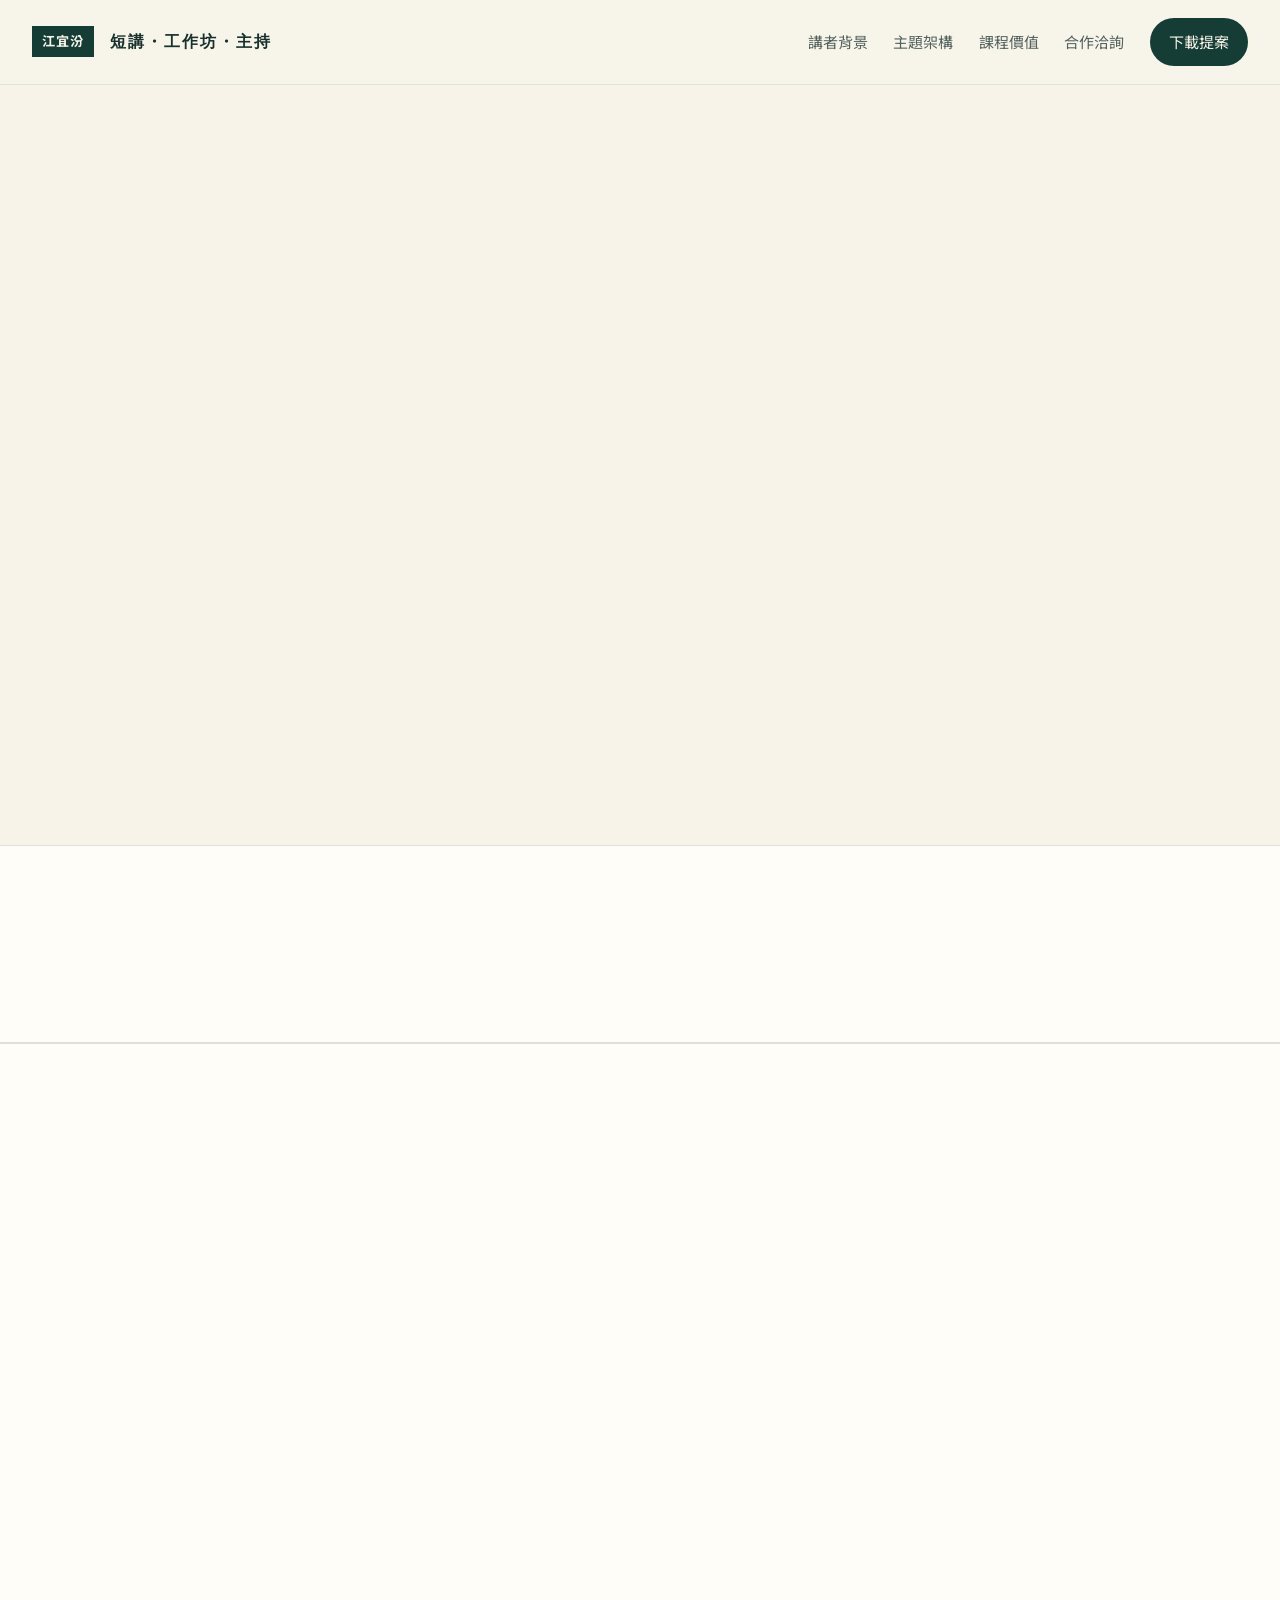
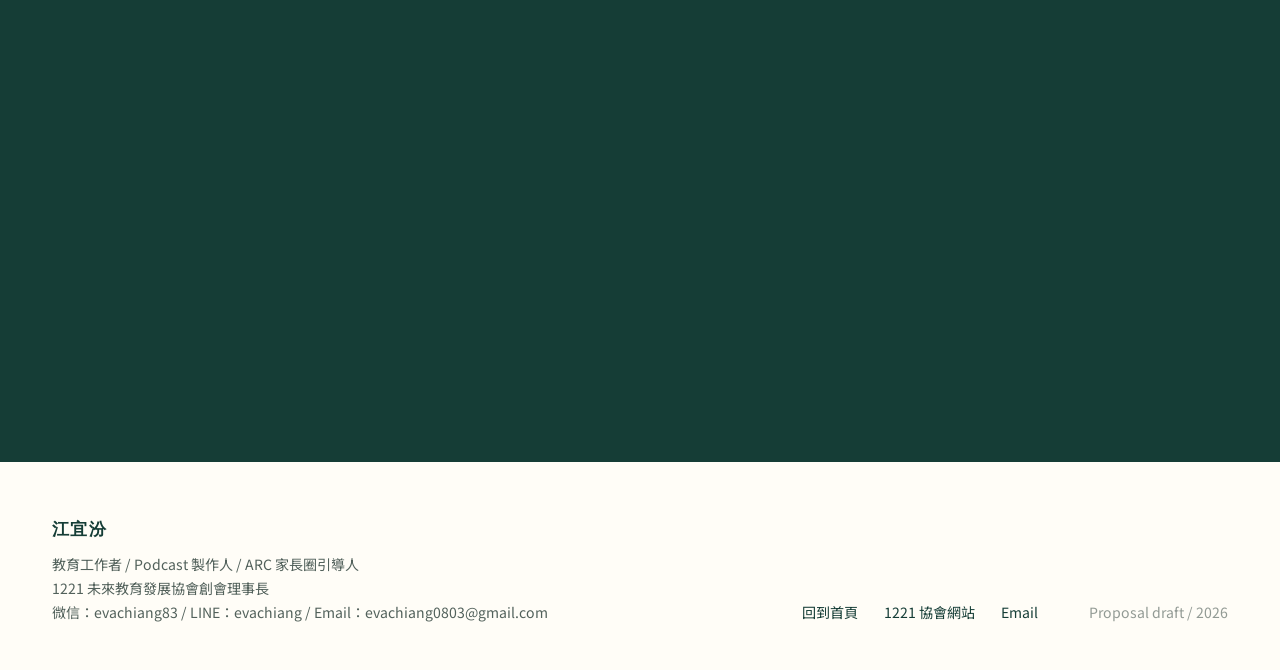
==== commit 5a4d9b00: "Expand proposal certification list" ====
--- a/proposal.html
+++ b/proposal.html
@@ -173,15 +173,25 @@
               <p class="proposal-proof-label">Certifications</p>
               <h3>專業證照與引導資格</h3>
               <p>以情緒覺察、全腦思維、芳療、永續與身心覺察等跨域訓練為基礎，轉化為親子、教育與成人成長工作坊中的引導方法。</p>
+              <ul class="proposal-cert-list" aria-label="完整證照清單">
+                <li><strong>Emotional Agility Certified Facilitator</strong><span>情緒靈敏力認證引導師</span></li>
+                <li><strong>Emergenetics Certified Youth Facilitator</strong><span>全腦思維偏好青少年認證引導師</span></li>
+                <li><strong>Emotional Aromatherapy Practitioner</strong><span>情緒芳療師認證</span></li>
+                <li><strong>Industrial Sustainability ESG Advanced Strategy Class</strong><span>產業永續 ESG 高階策略班</span></li>
+                <li><strong>Social Innovation Sustainable Management Incubation Program</strong><span>社會創新永續經營管理孵化班</span></li>
+                <li><strong>Access Bars Practitioner</strong><span>Access Bars 執行師</span></li>
+                <li><strong>Usui Reiki First Degree</strong><span>臼井靈氣一階</span></li>
+                <li><strong>PerFume Class Certificate</strong><span>調香課程結業證書 / Korea Design Craft Association</span></li>
+              </ul>
             </div>
             <div class="proposal-cert-photos">
               <figure>
                 <img src="證照照片/emotional-agility-2026.jpg" alt="情緒靈敏力認證引導師證書">
-                <figcaption>Emotional Agility Certified Facilitator<br>情緒靈敏力認證引導師 / 2026</figcaption>
+                <figcaption>Emotional Agility Certified Facilitator<br>情緒靈敏力認證引導師</figcaption>
               </figure>
               <figure>
                 <img src="證照照片/emergenetics-youth-facilitator-upright.jpg" alt="全腦思維偏好青少年認證引導師證書">
-                <figcaption>Emergenetics Certified Youth Facilitator<br>全腦思維偏好青少年認證引導師 / 2025</figcaption>
+                <figcaption>Emergenetics Certified Youth Facilitator<br>全腦思維偏好青少年認證引導師</figcaption>
               </figure>
             </div>
           </article>
--- a/styles.css
+++ b/styles.css
@@ -1924,6 +1924,34 @@
   line-height: 1.85;
 }
 
+.proposal-cert-list {
+  display: grid;
+  gap: 9px;
+  padding: 18px 0 0;
+  margin: 18px 0 0;
+  border-top: 1px solid var(--line);
+  list-style: none;
+}
+
+.proposal-cert-list li {
+  display: grid;
+  gap: 3px;
+  padding-bottom: 9px;
+  border-bottom: 1px solid color-mix(in srgb, var(--line) 72%, transparent);
+}
+
+.proposal-cert-list strong {
+  color: var(--ink);
+  font-size: 0.82rem;
+  line-height: 1.45;
+}
+
+.proposal-cert-list span {
+  color: var(--muted);
+  font-size: 0.8rem;
+  line-height: 1.5;
+}
+
 .proposal-proof-resume ul {
   display: grid;
   gap: 12px;
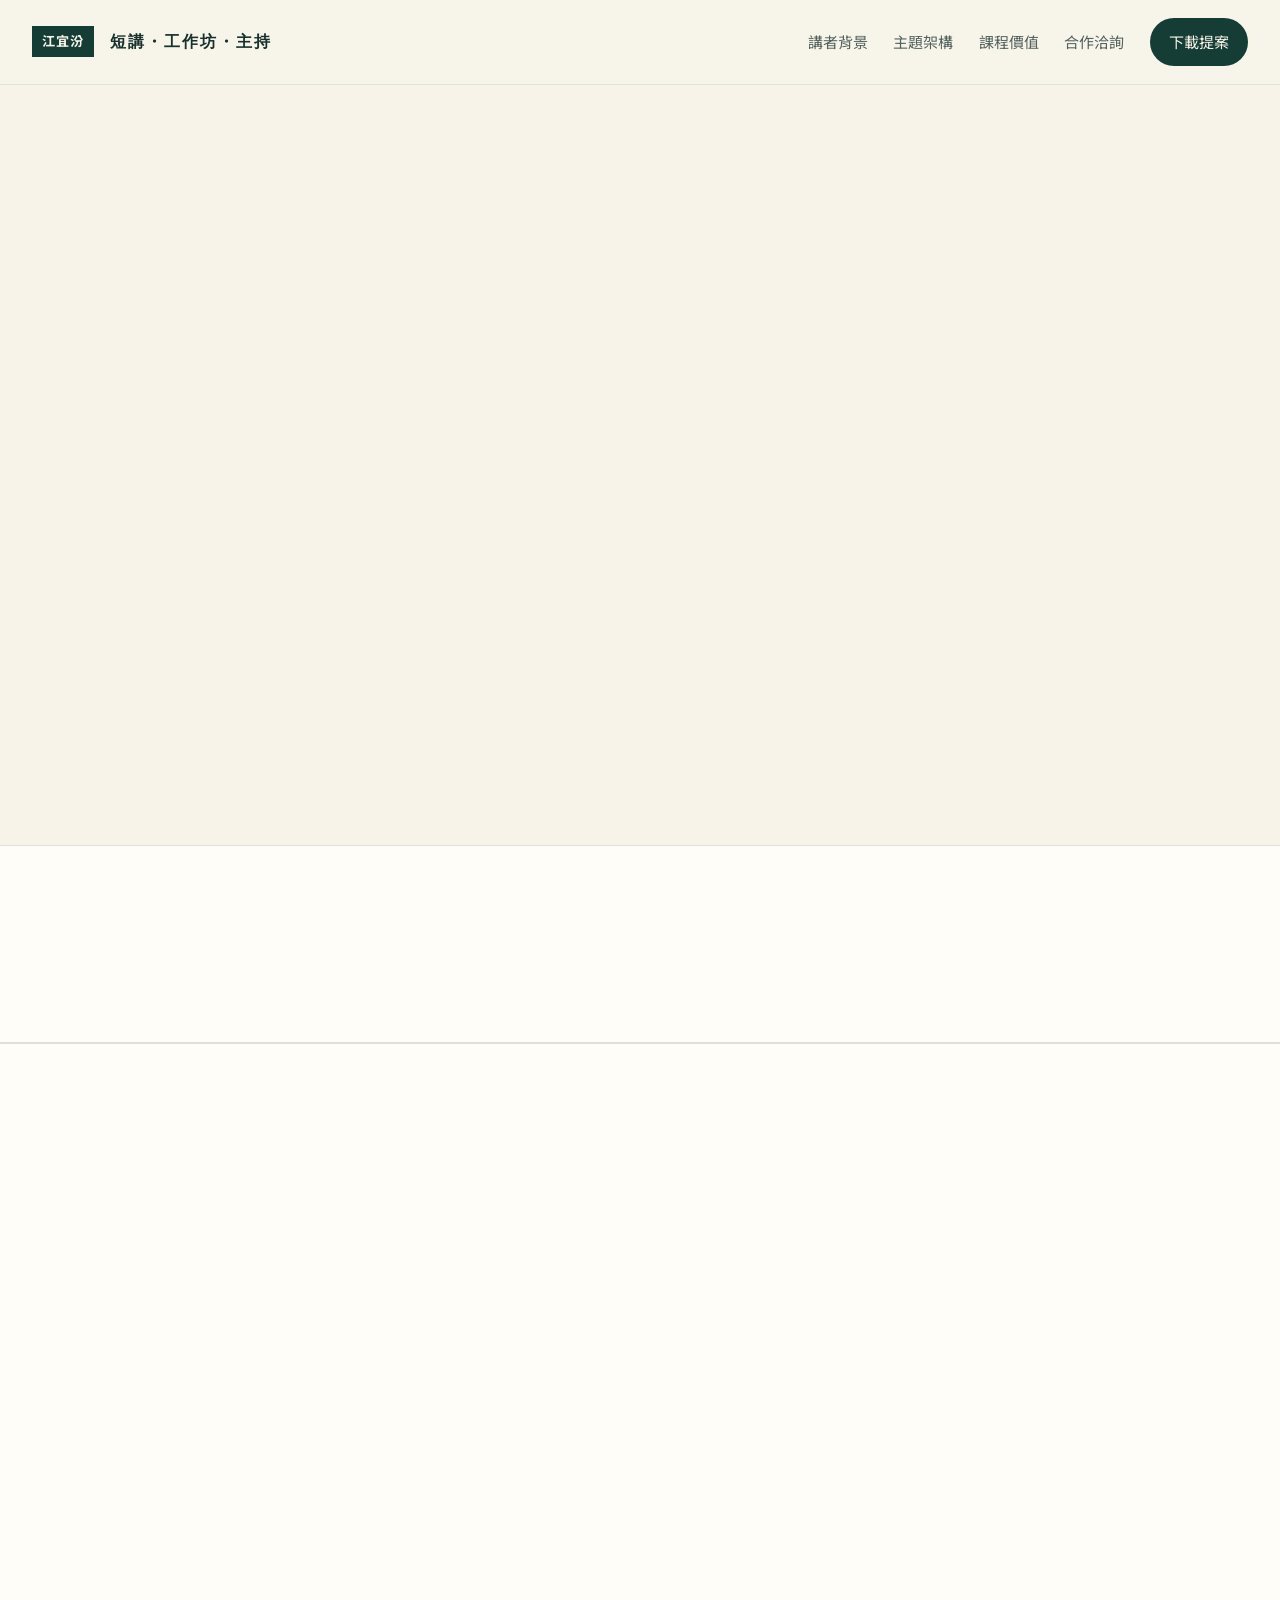
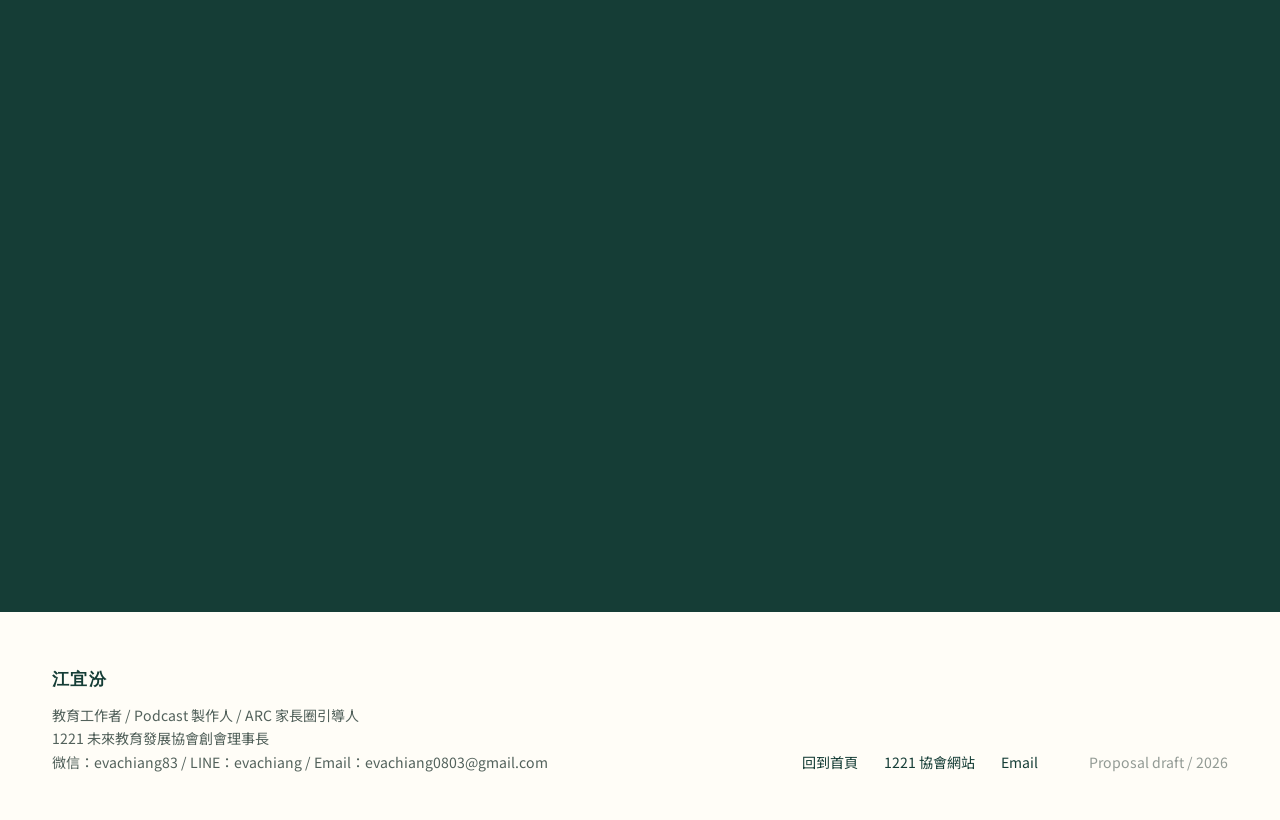
==== commit 76be2eef: "Add podcast background to proposal" ====
--- a/proposal.html
+++ b/proposal.html
@@ -154,6 +154,12 @@
           <div class="proposal-copy reveal">
             <p>江宜汾是前台灣中視新聞主播，曾任中國電視公司新聞部主播、專題組與財經組組長、文字記者，並擔任「小資賺大錢」「進擊大未來」節目製作人與主持人。新聞現場訓練她在龐雜資訊中抓出重點、追問脈絡、轉譯觀點，也讓她熟悉如何面向不同受眾進行清楚而可信的公共溝通。</p>
             <p>離開新聞與媒體產業後，她持續把採訪、敘事與溝通能力帶入教育現場。現為 1221 未來教育發展協會創會理事長，主持與製作教育 Podcast「無邊界學習」，累積超過 100 集教育對話，並創辦泰拉學校，陪伴大學生在真實世界中看見自己、理解他人，形成可行動的學習方向。</p>
+            <article class="proposal-podcast-brief reveal">
+              <p class="proposal-proof-label">Podcast</p>
+              <h3>無邊界學習</h3>
+              <p>與好好聽共同製作，累積超過 100 集的教育對話。從教室、家庭到未來社會，透過訪談與思辨，讓更多人看見學習可以發生的不同方式。</p>
+              <a href="https://www.provoice.tw/podcast/show?id=f06c86f3-080a-40a9-8164-56e6d4a44e2d" target="_blank" rel="noopener">前往收聽節目</a>
+            </article>
           </div>
           <figure class="proposal-side-photo reveal">
             <img src="工作照片/sddefault.jpeg" alt="江宜汾擔任電視節目製作人與主持人">
--- a/styles.css
+++ b/styles.css
@@ -1724,6 +1724,35 @@
   margin-top: 18px;
 }
 
+.proposal-podcast-brief {
+  margin-top: 28px;
+  padding: clamp(20px, 3vw, 28px);
+  border: 1px solid var(--line);
+  background: color-mix(in srgb, var(--cream) 78%, var(--paper));
+}
+
+.proposal-podcast-brief h3 {
+  margin-bottom: 12px;
+  font-family: var(--serif);
+  font-size: clamp(1.25rem, 1.9vw, 1.56rem);
+  line-height: 1.45;
+}
+
+.proposal-podcast-brief p:not(.proposal-proof-label) {
+  color: var(--muted);
+  font-size: 0.96rem;
+  line-height: 1.85;
+}
+
+.proposal-podcast-brief a {
+  display: inline-flex;
+  margin-top: 18px;
+  color: var(--forest);
+  font-weight: 700;
+  text-decoration: none;
+  border-bottom: 1px solid currentColor;
+}
+
 .speaker-profile-grid {
   display: grid;
   grid-template-columns: minmax(0, 0.96fr) minmax(280px, 0.58fr);
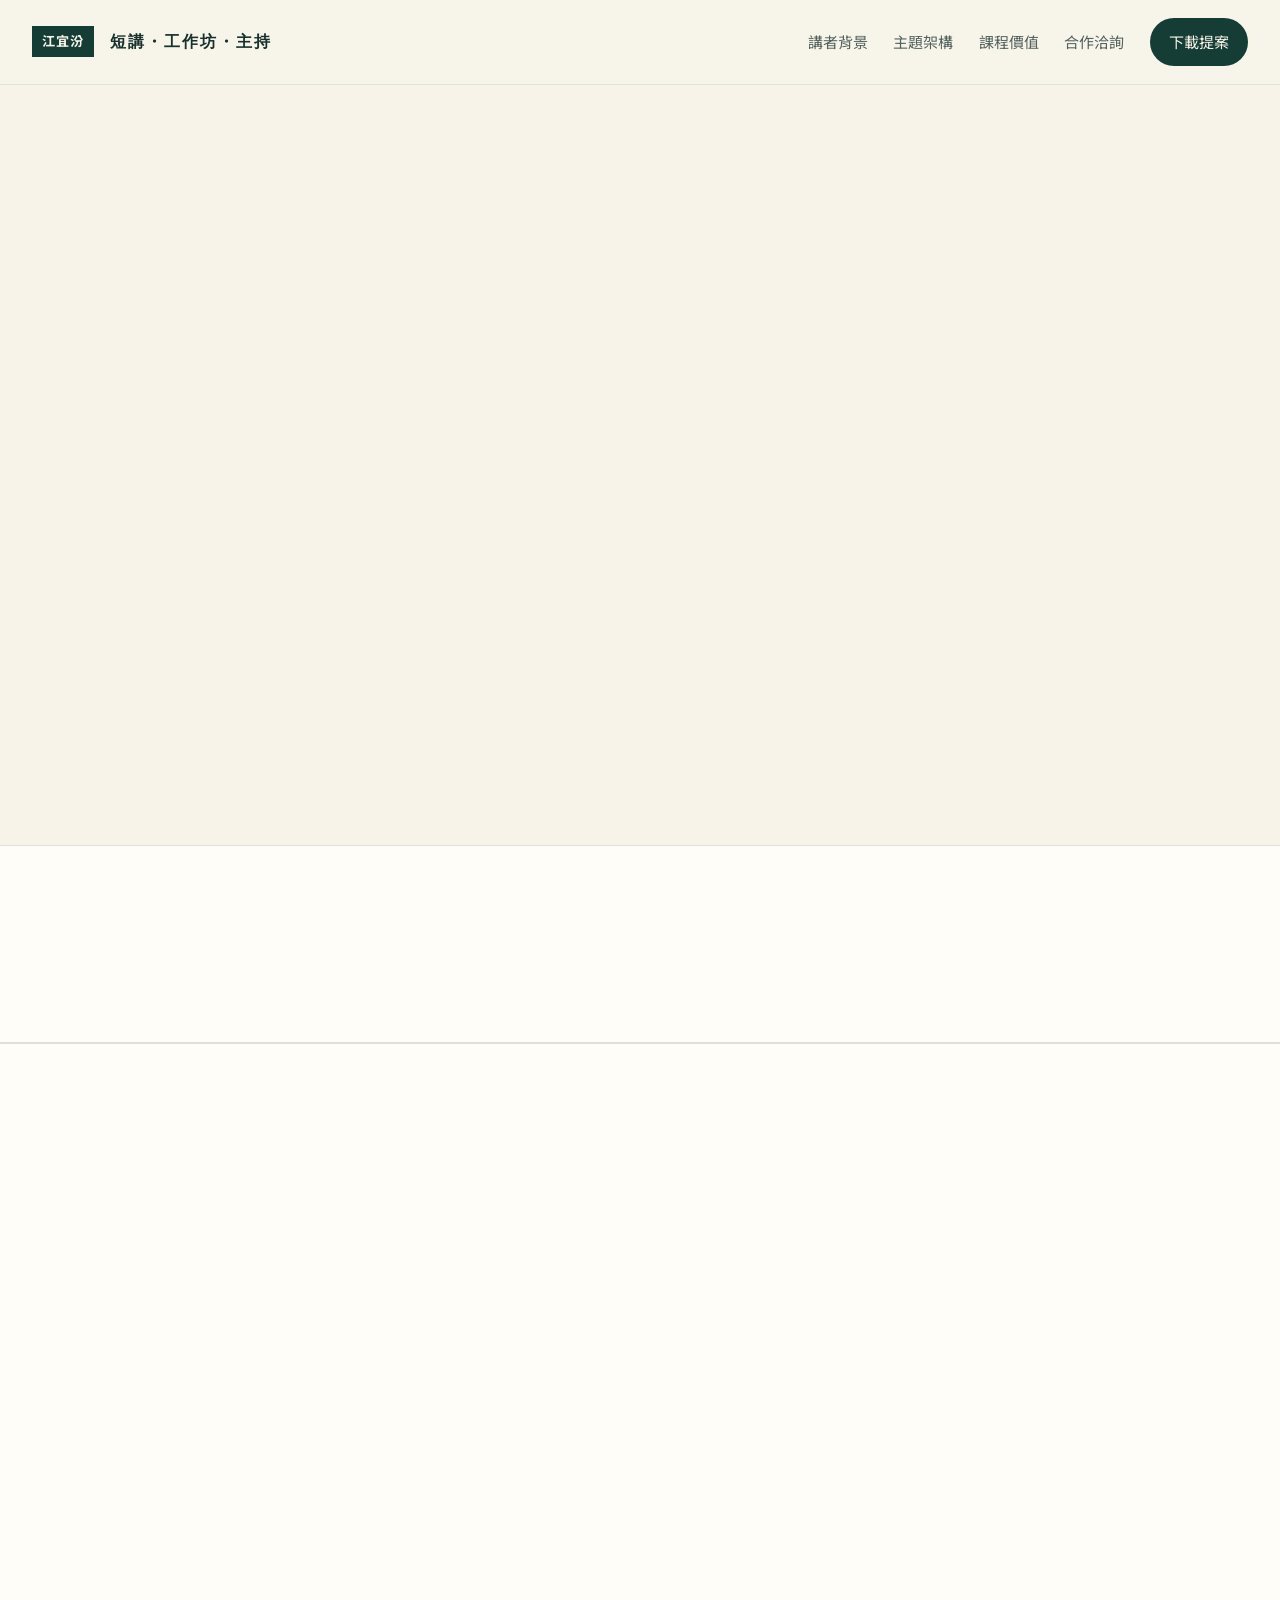
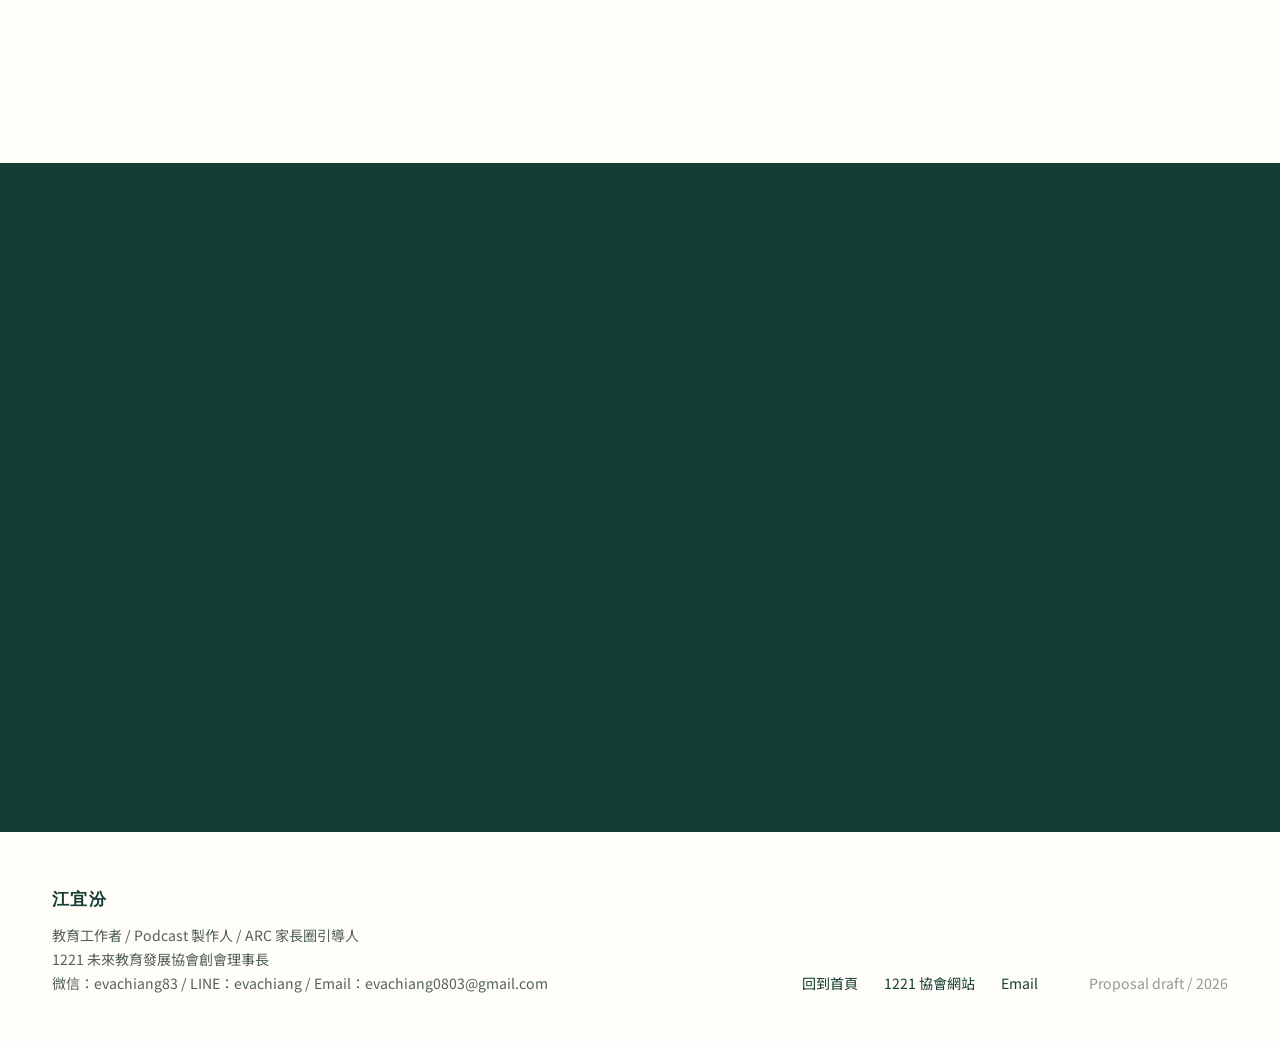
==== commit 9e0465df: "Add podcast photos to proposal" ====
--- a/proposal.html
+++ b/proposal.html
@@ -158,7 +158,24 @@
               <p class="proposal-proof-label">Podcast</p>
               <h3>無邊界學習</h3>
               <p>與好好聽共同製作，累積超過 100 集的教育對話。從教室、家庭到未來社會，透過訪談與思辨，讓更多人看見學習可以發生的不同方式。</p>
-              <a href="https://www.provoice.tw/podcast/show?id=f06c86f3-080a-40a9-8164-56e6d4a44e2d" target="_blank" rel="noopener">前往收聽節目</a>
+              <div class="proposal-podcast-actions">
+                <a href="https://www.provoice.tw/podcast/show?id=f06c86f3-080a-40a9-8164-56e6d4a44e2d" target="_blank" rel="noopener">前往收聽節目</a>
+                <a href="https://www.facebook.com/1221feda/reels/?locale=zh_TW" target="_blank" rel="noopener">觀看短影音</a>
+              </div>
+              <div class="proposal-podcast-photos" aria-label="無邊界學習照片">
+                <figure>
+                  <img src="工作照片/錄音側錄.jpg" alt="江宜汾錄製無邊界學習 Podcast 的現場照片">
+                  <figcaption>好好聽 FM 錄音現場</figcaption>
+                </figure>
+                <figure>
+                  <img src="工作照片/溫怡玲無邊界學習.jpeg" alt="江宜汾與無邊界學習受訪者於好好聽 FM 合影">
+                  <figcaption>與受訪者的教育對話</figcaption>
+                </figure>
+                <figure>
+                  <img src="工作照片/萬叔無邊界學習.jpg" alt="江宜汾與無邊界學習受訪者於錄音現場合影">
+                  <figcaption>打開新的學習視角</figcaption>
+                </figure>
+              </div>
             </article>
           </div>
           <figure class="proposal-side-photo reveal">
--- a/styles.css
+++ b/styles.css
@@ -1744,13 +1744,51 @@
   line-height: 1.85;
 }
 
-.proposal-podcast-brief a {
+.proposal-podcast-actions {
+  display: flex;
+  flex-wrap: wrap;
+  gap: 14px;
+  margin-top: 18px;
+}
+
+.proposal-podcast-actions a {
   display: inline-flex;
-  margin-top: 18px;
   color: var(--forest);
   font-weight: 700;
   text-decoration: none;
   border-bottom: 1px solid currentColor;
+}
+
+.proposal-podcast-photos {
+  display: grid;
+  grid-template-columns: 1.1fr repeat(2, 0.82fr);
+  gap: 10px;
+  margin-top: 20px;
+}
+
+.proposal-podcast-photos figure {
+  margin: 0;
+}
+
+.proposal-podcast-photos img {
+  width: 100%;
+  aspect-ratio: 4 / 3;
+  object-fit: cover;
+}
+
+.proposal-podcast-photos figure:first-child img {
+  object-position: center;
+}
+
+.proposal-podcast-photos figure:nth-child(2) img {
+  object-position: center 38%;
+}
+
+.proposal-podcast-photos figcaption {
+  padding-top: 8px;
+  color: var(--muted);
+  font-size: 0.74rem;
+  line-height: 1.55;
 }
 
 .speaker-profile-grid {
@@ -2692,6 +2730,26 @@
     line-height: 1.65;
   }
 
+  .proposal-podcast-brief {
+    margin-top: 0.18in;
+    padding: 0.16in;
+  }
+
+  .proposal-podcast-actions {
+    display: none !important;
+  }
+
+  .proposal-podcast-photos {
+    grid-template-columns: repeat(3, 1fr);
+    gap: 0.08in;
+    margin-top: 0.14in;
+  }
+
+  .proposal-podcast-photos figcaption {
+    font-size: 7pt;
+    line-height: 1.35;
+  }
+
   .value-grid {
     grid-template-columns: repeat(2, 1fr);
     gap: 0.12in;
